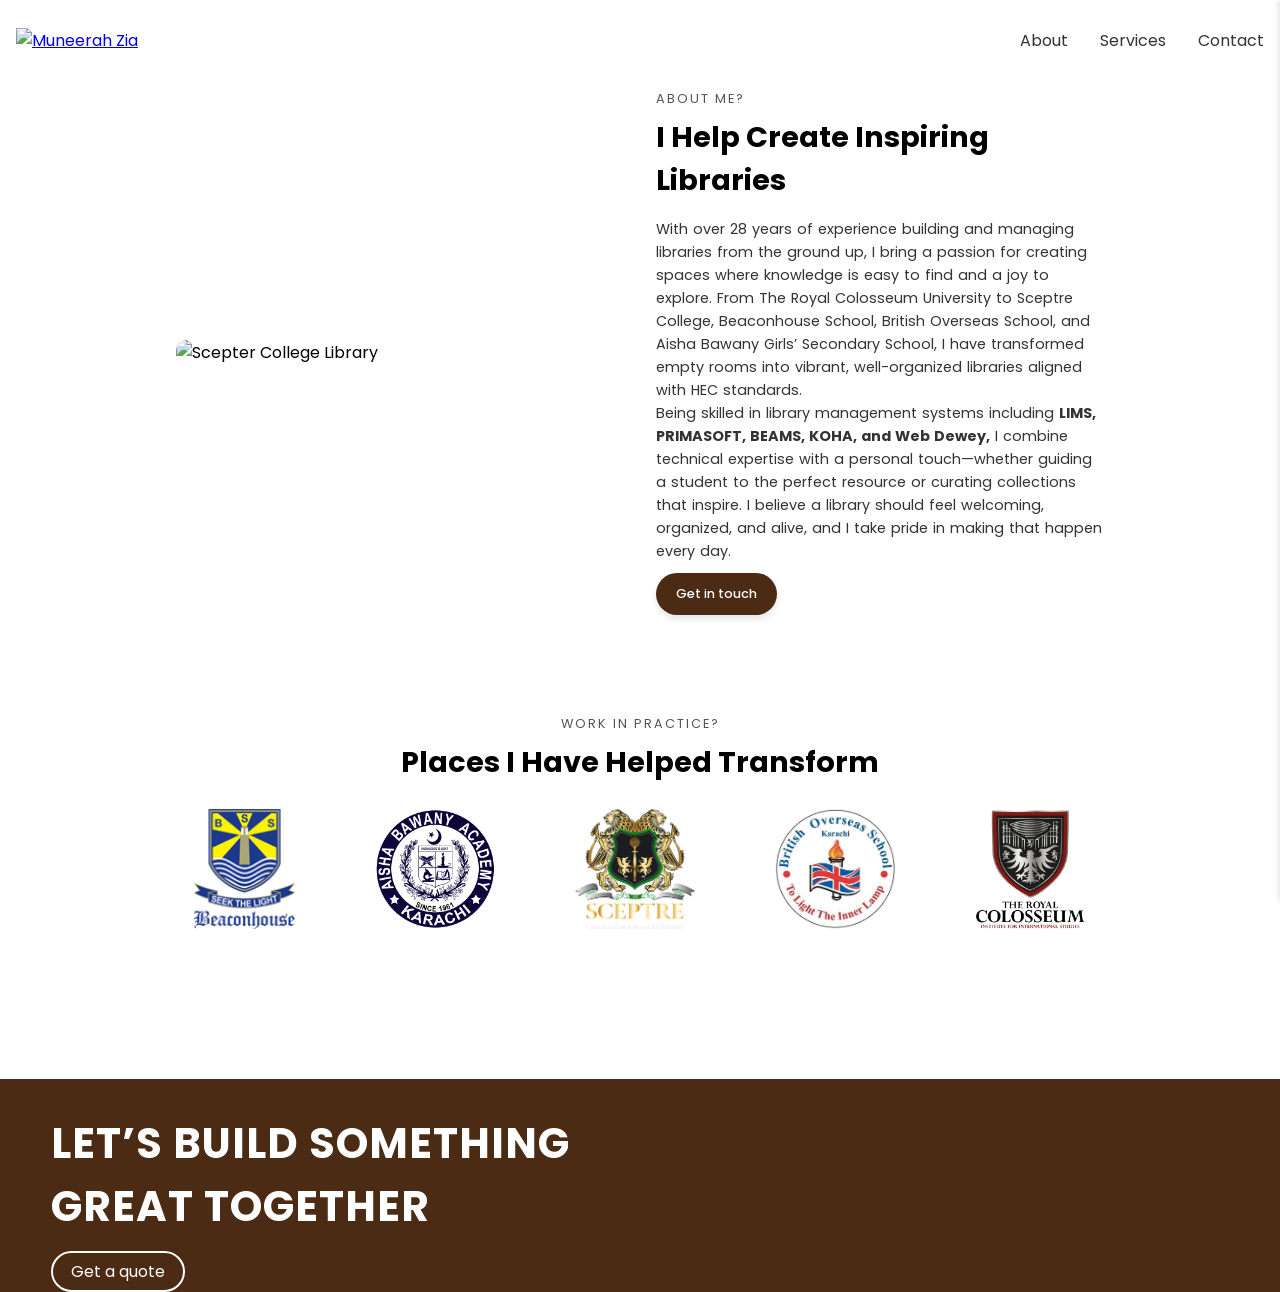
==== about.html @ c7b781c4 "footer image updated" ====
<!DOCTYPE html>
<html lang="en">

<head>
  <meta charset="UTF-8" />
  <meta name="viewport" content="width=device-width, initial-scale=1.0" />
  <link rel="stylesheet" href="./styles.css">
  <link href="https://cdn.jsdelivr.net/npm/remixicon@4.5.0/fonts/remixicon.css" rel="stylesheet" />
  <title>Librarian Muneera Zia</title>
  <link rel="preconnect" href="https://fonts.googleapis.com">
  <link rel="preconnect" href="https://fonts.gstatic.com" crossorigin>
  <link
    href="https://fonts.googleapis.com/css2?family=Poppins:ital,wght@0,100;0,200;0,300;0,400;0,500;0,600;0,700;0,800;0,900;1,100;1,200;1,300;1,400;1,500;1,600;1,700;1,800;1,900&display=swap"
    rel="stylesheet">

  <script src="https://cdn.jsdelivr.net/npm/@emailjs/browser@3/dist/email.min.js">
  </script>
  <script>
    (function() {
      emailjs.init("hsSKGQZmRApLLFpiI");
    })();
  </script>
</head>


<body>

  <nav style="position: fixed;
  top: 0;
  width: 100%;
  z-index: 1000;
  background-color: white;">
    <div class="logo">
      <a href="index.html">
        <img src="images/logo.png" alt="Muneerah Zia">
      </a>
    </div>

    <div class="nav-links">
      <a href="about.html">About</a>
      <a href="index.html#services">Services</a>
      
      <a href="quote.html">Contact</a>
    </div>
    <div class="hamburger" id="hamburger">
      <div></div>
      <div></div>
      <div></div>
    </div>
  </nav>

  <div class="side-menu" id="sideMenu">
    <div class="close-btn" id="closeBtn">&times;</div>
    <a href="index.html"><span>Home</span></a>
    <a href="about.html"><span>About</span></a>
    <a href="index.html#services"><span>Services</span></a>
    <a href="quote.html"><span>Contact</span></a>
  </div>

  

  <!-- SERVICES KA CHAKKAR STARTS HERE -->
<section class="services-section">
  <div class="services-image">
    <img src="images/main_services_page.jpg" alt="Scepter College Library">
  </div>
  <div class="services-content">
    <span class="section-label">About me?</span>
    <h2 class="section-title">I Help Create Inspiring Libraries</h2>
    <p>
      With over 28 years of experience building and managing libraries from the ground up, 
      I bring a passion for creating spaces where knowledge is easy to find and a joy to explore. 
      From The Royal Colosseum University to Sceptre College, Beaconhouse School, British Overseas School, 
      and Aisha Bawany Girls’ Secondary School, I have transformed empty rooms into vibrant, well-organized 
      libraries aligned with HEC standards.
    </p>
    <p>
      Being skilled in library management systems including <b>LIMS, PRIMASOFT, BEAMS, KOHA, and Web Dewey,</b>  
      I combine technical expertise with a personal touch—whether guiding a student to the perfect 
      resource or curating collections that inspire. I believe a library should feel welcoming, 
      organized, and alive, and I take pride in making that happen every day.
    </p>
    <a href="quote.html">
      <button id="contact-button-quote" style="background-color: #4b2b14; font-weight: 500; padding: 12px 20px;"> Get in touch</button>
    </a>
  </div>
</section>
  <!-- SERVICES KA CHAKKAR ENDS HERE -->
   <br><br>
     <section class="customers-section">
      <span class="section-label">WORK IN PRACTICE?</span>
    <h2>Places I Have Helped Transform</h2> 

    <div class="customers-logos">
      <img src="images/Beaconhouse-logo.png" alt="Beaconhouse-ogo 1">
      <img src="images/AyeshaBawani-logo.png" alt="AyeshaBawani-logo">
      <img src="images/SceptreCollege-logo-black.png" alt="SceptreCollege-logo-black">
      <img src="images/BritishOverseasSchool-logo.jpg" alt="BritishOverseasSchool-logo" >
      <img src="images/TRC logo.png" alt="TRC-logo" >

    </div>
  </section>
<br><br><br><br>
<!-- CONTACT PAGE STARTS HERE  -->
<footer class="custom-footer">
  <div class="footer-books">
    <picture>
      <!-- This image will show for screens ≤ 500px -->
      <source srcset="images/experimental-01.png" media="(max-width: 450px)">
      
      <!-- Default image (for larger screens) -->
      <img src="images/footer_v11-01.png" alt="Books illustration">
     </picture>

    <div class="footer-left">
      <h2>LET’S BUILD SOMETHING<br>GREAT TOGETHER</h2>
      <a href="quote.html" class="quote-btn">Get a quote</a>
    </div>
  </div>

  <div class="footer-bottom">
    <a href="https://mail.google.com/mail/?view=cm&fs=1&to=muneerahzia77@gmail.com" 
            target="_blank" 
            class="footer-link">Gmail
          </a>
    <div class="footer-center">
      <a href="index.html">Home</a>
      <a href="index.html#services">Services</a>
      <a href="about.html">About</a>
    </div>
    <a href="https://www.linkedin.com/in/muneerah-zia-15910991/" target="_blank" class="footer-link">LinkedIn</a>
  </div>

  <p class="footer-dev-info">Developed by: <a href="https://www.linkedin.com/in/tehmina-ilyas-khan/">Tehmina Khan</a></p>
</footer>
  <!-- CONTACT PAGE ENDS HERE AT THIS POINT -->


  <script src="https://cdnjs.cloudflare.com/ajax/libs/gsap/3.7.0/gsap.min.js"></script>
  <script>
    document.getElementById('contactForm').addEventListener('submit', function(e) {
      e.preventDefault();

      emailjs.sendForm('service_lem29oi', 'template_laa7oxj', this)
        .then(function() {
          alert('Quote request sent successfully!');
        }, function(error) {
          alert('Failed to send. Error: ' + JSON.stringify(error));
        });
    });
  </script>
  <script src="script.js"></script>
</body>

</html>
---- styles.css ----
* {
      margin: 0;
      padding: 0;
      box-sizing: border-box;
      font-family: 'Poppins', sans-serif;
    }

    html, body {
      overflow: auto;
      scrollbar-width: none;         /* Firefox */
      -ms-overflow-style: none;      /* IE and Edge */
      scroll-behavior: smooth;

    }

    html::-webkit-scrollbar, 
    body::-webkit-scrollbar {
      display: none;                 /* Chrome, Safari, Opera */
    }

    nav {
      position: absolute;
      top: 0;
      left: 0;
      width: 100%;
      height: 80px;
      /* background: linear-gradient(to bottom, #ccc, #eee); */
      display: flex;
      justify-content: space-between;
      align-items: center;
      padding: 1rem 1rem;
      z-index: 1000;
      /* box-shadow: 0 2px 5px rgba(0, 0, 0, 0.1); */
    }

    .logo {
      display: flex;
      align-items: center;
      height: 100%;
      /* Let it match navbar height */
    }

    .logo img {
      height: 50px;
      /* You can adjust this size */
      width: auto;
      object-fit: contain;
    }


    .nav-links {
      display: flex;
      gap: 2rem;
    }

    .nav-links a {
      text-decoration: none;
      color: #333;
      font-size: 1rem;
      transition: color 0.3s;
    }

    .nav-links a:hover {
      color: #555;
    }

    .hamburger {
      display: none;
      flex-direction: column;
      cursor: pointer;
      gap: 4px;
      margin-right: 1rem;
    }

    .hamburger div {
      width: 25px;
      height: 3px;
      background-color: #333;
      border-radius: 2px;
    }

    /* Sidebar Menu */
    .side-menu {
      position: fixed;
      top: 0;
      right: -250px;
      width: 250px;
      height: 100%;
      background-color: #fff1bf;
      box-shadow: -2px 0 5px rgba(0, 0, 0, 0.1);
      padding: 2rem;
      display: flex;
      flex-direction: column;
      gap: 0.8rem;
      transition: right 0.3s ease;

      z-index: 1001;
      /* 👈 Add this line to ensure it appears above the navbar */
    }

    .side-menu a {
      position: relative;
      display: inline-block;
      font-size: 1.2rem;
      text-decoration: none;
      color: #333;
      margin: 0.5rem 0;
      transition: color 0.3s ease;
    }

    .side-menu a::after {
      content: "";
      position: absolute;
      left: 0;
      bottom: 0;
      width: 0;
      height: 2px;
      background-color: #555;
      transition: width 0.3s ease;
    }

    .side-menu a:hover {
      color: #666;
    }

    .side-menu a:hover::after {
      width: 100%;
    }


    .side-menu.active {
      right: 0;
    }

    .close-btn {
      align-self: flex-end;
      font-size: 2rem;
      cursor: pointer;
      color: #333;
      margin-bottom: 1rem;
    }

    /* HERO SECTION */
    .hero {
      margin-top: 0px;
      /* Because nav is fixed */
      height: 100vh;
      display: flex;
      flex-direction: column;
      justify-content: center;
      align-items: center;
      text-align: center;
      color: #4d2b0a;
      
      background-color: #fff1bf; /* fallback color */
      background-image: url('images/LibraryWeb Web Design Final for web without main text.jpg');
      background-size: cover;
      background-position: center;
      background-repeat: no-repeat;
    }
    .Sys{
      max-width: 60%;
      margin: 0 auto;
      padding: 0 20px;
      font-weight: 500;
    }
    

    #contact-button-quote {
      margin-top: 10px;
      background-color: #4b2b14f0; /* Green background */
      color: white; /* Text color */
      padding: 5px 16px; /* Size */
      border: none;
      border-radius: 50px; /* Rounded corners */
      font-size: 0.8rem;
      font-weight: 400;
      cursor: pointer;
      box-shadow: 0 4px 6px rgba(0, 0, 0, 0.1);
    }

    #contact-button-quote:hover {
      background-color: #3b2107; 
      box-shadow: 0 6px 10px rgba(0, 0, 0, 0.15);
    }
    /* HERO SECTION CSS ENDS HERE */


 /* COLUMN LAYOUT STARTS HERE */
    .about-container {
      display: flex;
      flex-direction: column;
      /* height: 100vh;  This sets height 100vH means full screen size height*/
    }

    /* Each section takes 50% */
    .box {
      flex: 1;
      padding: 20px;
      box-sizing: border-box;
    }

    .left {
      /* background-color: #f4a261; */
      width: 50%;
      
      word-wrap: break-word;
    }

    .right {
      /* background-color: #2a9d8f;
      color: white; */
      width: 50%;
      
    }
/* COLUMN LAYOUT ENDS HERE */


/* About me section's CSS starts here */
.about-me-h2{
  margin-top: 8%;
  margin-right: 8vw;
  margin-left: 8vw;
  margin-bottom: 3%;
  font-size: clamp(2rem, 10vw, 3rem);
  line-height: 1;
  font-weight: 700;
  letter-spacing: 1px;
}
.about-me-p{
  padding-left: 55%
}
.My-Work{
  margin-top: 2%;
  margin-right: 8vw;
  margin-left: 8vw;
  font-size: clamp(2rem, 10vw, 3rem);
  line-height: 1;
  font-weight: 700;
  letter-spacing: 1px;
  text-align: left;
}
.ri-bard-line{
  font-size: 60%;
}
/* About me section's CSS ends here */

/* Octagonal Button starts Here */
 /* Centering everything */
/* Centering container */
.oc {
  display: flex;
  justify-content: flex-end; /* Push to the right */
  align-items: center;
  padding: 2rem;
  margin-right: 1vw;
}
.oc{
  padding: 12px 24px;
  font-size: 1rem;
  color: white;
  border: none;
  cursor: pointer;
  animation: bounce 3s infinite;
  transition: transform 0.1s;
}

@keyframes bounce {
  0%, 100% {
    transform: translateY(0);
  }
  50% {
    transform: translateY(-8px);
  }
}

/* Octagon wrapper */
.octagon-wrapper {
  position: relative;
  width: clamp(125px, 15vw, 150px);
  height: clamp(125px, 15vw, 150px);
  background-color: transparent;
}

/* Rotating octagon shape */
.octagon {
  position: absolute;
  width: 100%;
  height: 100%;
  background-color: #fff1be;
  clip-path: polygon(
    30% 0%, 70% 0%, 100% 30%, 100% 70%,
    70% 100%, 30% 100%, 0% 70%, 0% 30%
  );
  animation: rotateOctagon 18s linear infinite;
}
/* Make the entire octagon clickable */
.octagon-link {
  position: absolute;
  display: flex;
  justify-content: center;
  align-items: center;
  width: 100%;
  height: 100%;
  text-decoration: none;
}
/* Centered text */
.octagon-text {
  position: absolute;
  top: 50%;
  left: 50%;
  transform: translate(-50%, -50%);
  font-size: clamp(12px, 2vw, 16px);
  font-weight: 600;
  color: #000;
  white-space: nowrap;
  text-align: center;
  z-index: 1;
  pointer-events: none;
}

/* Rotation animation */
@keyframes rotateOctagon {
  0% { transform: rotate(0deg); }
  100% { transform: rotate(360deg); }
}

/* Octagonal button ends here */

/* CONTACT SECTION CSS STARTS HERE  */
.contact-container-bg{
  background-color: #4d2b0a;
  padding-top: 4%;
  padding-bottom: 1%;
}
.contact-container{
  margin: 4%;
}
.contact-h2{
  margin-top: 6%;
  font-size: clamp(2rem, 10vw, 3rem);
  line-height: 1;
  letter-spacing: 1px;
  color: white;
}
.ri-book-shelf-line{
  font-weight: 100;
}
/* .contact-button{
  background-color: transparent;
  border-style: double;
  border-radius: 50px;

} */

/* Font + Icons */
@import url('https://cdn.jsdelivr.net/npm/remixicon@3.5.0/fonts/remixicon.css');
@import url('https://fonts.googleapis.com/css2?family=Poppins:wght@400;600&display=swap');
.contact-buttons {
  display: flex;
  flex-wrap: wrap;
  gap: 20px;
  justify-content: left;
  margin-top: 3vw;
}

.btn {
  font-family: 'Poppins', sans-serif;
  text-decoration: none;
  padding: 14px 26px;
  font-size: 1rem;
  font-weight: 200;
  border-radius: 50px;
  display: inline-flex;
  align-items: center;
  gap: 10px;
  transition: all 0.3s ease-in-out;
  color: white;
  border: 2px solid transparent;
}

.whatsapp-btn {
  background-color: transparent;
  border-color: #402408;
}

.gmail-btn {
  background-color:transparent;
  border-color: #402408;
}
.contact-hr {
  width: 80%;               /* Set the length */
  height: 2px;              /* Set the thickness */
  background-color: #381f06; /* Your desired color */
  border: none;             /* Remove default border */
  margin: 2px auto;        /* Center it and add spacing */
}

.contact-container-p {
  padding-top: 1vw;
  text-align: center;
  color: white; /* Optional: set a visible text color */
  font-size: clamp(0.6rem, 3vw, 0.8rem);
}
.contact-container-p2 {
  text-align: center;
  color: white; /* Optional: set a visible text color */
  font-size: clamp(0.5rem, 2.5vw, 0.7rem);
}

.quote-button-wrapper {
  display: flex;
  justify-content: flex-end; /* Pushes button to the right */
  margin-top: 20px; /* optional spacing */
}

#contact-button-quote-footer {
  margin: 2vw;
  background-color: transparent;
  color: white;
  padding: 12px 38px;
  border: 2px solid white;
  border-radius: 50px;
  font-size: 1rem;
  font-weight: 400;
  cursor: pointer;
  box-shadow: 0 4px 6px rgba(0, 0, 0, 0.1);
}


/* Responsive tweaks */
@media (max-width: 500px) {
  .btn {
    width: 100%;
    margin: 0 auto;
  }
  
}

/* CONTACT SECTION CSS ENDS HERE  */


    @media (max-width: 900px) {
      .nav-links {
        display: none;
      }

      .hamburger {
        display: flex;
      }

      /* Responsive: Stack on small screens */
      .about-container {
        flex-direction: column;
      }

      .container {
        flex-direction: column;
      }

      .box {
        width: 100%;
        height: auto;
      } 

    } 

/* SERVICES SECTION STARTS HERE */
.services{
  background-color: #fff5d3;
  padding: 5vw;
  
  
}
.services h1 {
  font-size: 2.5rem;
  font-weight: 600;
  margin-bottom: 2rem;
  
}

.service-cards {
  display: flex;
  gap: 4rem;
  justify-content: space-between;
  flex-wrap: wrap;
}

.card { /*The line in the card and inside*/
  flex: 1 1 300px;
  padding: 1.5rem 0rem;
  border-top: 1px solid #f7d370;
}

.number {
  font-size: 0.9rem;
  color: #888;
  margin-bottom: 1rem;
}

.card h2 {
  font-size: 1.4rem;
  margin-bottom: 1rem;
  font-weight: 500;
  display: flex;
  align-items: center;
  gap: 0.5rem;
}

.star {
  font-size: 1.2rem;
}

.card p {
  font-size: 0.9rem;
  line-height: 1.6;
  color: #333;
  word-spacing: 1px;
}


/* SERVICES SECTION ENDS HERE */

/* IMAGE SLIDER CSS STARTS HERE */
    @media (max-width: 500px) {
      .logo img {
        height: 40px;
        /* You can adjust this size */
      }

      .hero {
        background-image: url('images/Web_Background_upto_500px.png');
      }

    }


    @media (min-width: 501px) {
      .about-container{
        width: 80%;
        margin: 0 auto; /* ✅ This centers the container horizontally */
        
      }
      .octagon-wrapper{
        margin-right: 4vw;
      }
      .about-me-h2{
        width: 50%;
      }
      .about-me-p{
        padding-left: 35%;
      }

      .contact-container{
        width: 80%;
        margin: 0 auto; /* ✅ This centers the container horizontally */
        
      }
      .octagon-wrapper{
        margin-right: 4vw;
      }
      .contact-h2{
        width: 50%;
      }
      
    }



/* ========== 3D Rotating Image Slider ========== */

#slider-h1{
  font-size: 2.5rem;
  font-weight: 600;
  margin: 5vw;
  margin-bottom: 0vw;
  /* border-bottom: 2px solid #000; */
  display: inline-block;          /* Makes the border only as wide as the text */
}
.rotating-slider-stage {
  width: 100%;
  height: 500px;
  display: flex;
  justify-content: center;
  align-items: center;
 /* background: rgba(0, 0, 0, 0.1);  optional: you can change or remove */
  overflow: hidden;
}

.rotating-slider-container {
  perspective: 2000px;
  width: 300px;
  height: 400px;
  position: relative;
}

.rotating-slider-ring {
  width: 100%;
  height: 100%;
  position: absolute;
  transform-style: preserve-3d;
}

.rotating-slider-img {
  width: 300px;
  height: 400px;
  background-size: cover;
  background-position: center;
  position: absolute;
  transform-style: preserve-3d;
  backface-visibility: hidden;
}

/* Responsive tweaks */
@media (max-width: 500px) {
  .rotating-slider-container {
    width: 250px;
    height: 330px;
  }

  .rotating-slider-img {
    width: 250px;
    height: 330px;
  }
  .hero {
        background-image: url('images/Web_Background_upto_500px.png');
      }
  .Sys{
    max-width: 90%;
  }
}

/* Zoom preview overlay */
.zoom-preview-overlay {
  display: none;
  position: fixed;
  top: 0;
  left: 0;
  width: 100%;
  height: 100%;
  background-color: rgba(0, 0, 0, 0.7);
  justify-content: center;
  align-items: center;
  z-index: 9999;
}

.zoom-preview-image {
  width: 90%;
  height: 90%;
  background-size: contain;
  background-repeat: no-repeat;
  background-position: center;
  border-radius: 20px;
  /* box-shadow: 0 0 40px rgba(255,255,255,0.3); */
}

.close-zoom-btn {
  position: absolute;
  top: 20px;
  right: 40px;
  font-size: 3rem;
  color: white;
  background: transparent;
  border: none;
  cursor: pointer;
  z-index: 10000;
}
.prev-zoom-btn,
.next-zoom-btn {
  position: absolute;
  top: 50%;
  transform: translateY(-50%);
  font-size: clamp(1.5rem, 3vw, 2rem);;
  color: white;
  background: rgba(0,0,0,0.1);
  border: none;
  cursor: pointer;
  padding: 10px 20px;
  border-radius: 50%;
  z-index: 10000;
}

.prev-zoom-btn { left: 40px; }
.next-zoom-btn { right: 40px; }

.prev-zoom-btn:hover,
.next-zoom-btn:hover {
  background: rgba(255,255,255,0.2);
}


/* EMAIL KA CHAKKAR STARTS HERE */
/* Contact Form Styles */

.quote-top-down{
  margin-top: 80px;
}

.contact-form-wrapper {
  max-width: 550px;
  margin: 40px auto;
  padding: 10vw;
  border-radius: 20px;
  box-shadow: 0 10px 40px rgba(0, 0, 0, 0.1);
}

.quote-heading {
  font-size: clamp(1.5rem, 4vw, 3rem);
  font-family: 'Poppins', sans-serif;
  font-weight: 300;
  text-align: center;
  color: #2e2e2e;
  padding: 1.5rem 1rem;
  /* border-bottom: 2px solid #656565;  */
  width: fit-content;
  letter-spacing: 1px;
  line-height: 1.2;
}

.quote-hr{
  width: 75%;               /* Set the length */
  height: 2px;              /* Set the thickness */
  background-color: #2e2e2e; /* Your desired color */
  border: none;             /* Remove default border */
  margin: 2px auto;        /* Center it and add spacing */
  margin-bottom: 7%;
}


#contactForm input,
#contactForm textarea {
  width: 100%;
  padding: 14px;
  margin-bottom: 15px;
  border: 1px solid #ccc;
  border-radius: 10px;
  outline: none;
  font-size: 14px;
  transition: border-color 0.3s ease;
}

#contactForm input:focus,
#contactForm textarea:focus {
  border-color: #0077ff;
}

/* Wavy Button */
.wavy-button {
  position: relative;
  overflow: hidden;
  border: none;
  background-color: #4d2b0a;
  color: white;
  padding: 10px 22px;
  border-radius: 50px;
  font-size: clamp(0.8rem, 1vw, 1.5rem);;
  font-weight: 500;
}

.wavy-button span {
  position: relative;
  z-index: 2;
}

/* Modal Popup Styles */
.popup-overlay {
  display: none;
  position: fixed;
  z-index: 999;
  top: 0; left: 0;
  width: 100%;
  height: 100%;
  background-color: rgba(0,0,0,0.5);
}

.popup-content {
  background: white;
  padding: 20px 30px;
  border-radius: 15px;
  width: 90%;
  max-width: 400px;
  margin: 150px auto;
  text-align: center;
  box-shadow: 0 8px 30px rgba(0, 0, 0, 0.2);
}

.popup-content p {
  margin-bottom: 20px;
  font-size: 16px;
}

.popup-content button {
  background-color: #0077ff;
  color: white;
  padding: 10px 20px;
  border: none;
  border-radius: 8px;
  cursor: pointer;
}

.book-type-section {
  margin-bottom: 20px;
  display: flex;
  gap: 8px;
}

.book-type-section label {
  font-size: 14px;
  font-weight: 500;
  display: flex;
  align-items: center;
  gap: 8px;
}

.book-count {
  padding: 10px;
  border: 1px solid #ccc;
  border-radius: 8px;
  font-size: 14px;
  margin-bottom: 10px;
  width: 100%;
}

@media (min-width: 900px) {
  .contact-form-wrapper {
  padding: 1vw 4vw 4vw 4vw;
  
}
.quote-heading {
  font-size: clamp(1.5rem, 3vw, 3rem);
  line-height: 1.1;
}
}

/* Footer starts here  */
.custom-footer {
  background-color: #4b2b14; /* Brown background */
  color: white;
  padding-top: 1vw;
  text-align: left;
  position: relative;
}

.footer-left {
  position: absolute; /* now sits on top of the image */
  top: 0px; /* adjust for vertical placement */
  left: 4vw; /* matches your original left margin */
  z-index: 2;
}

.footer-left h2 {
  font-size: clamp(1.1rem, 5vw, 2.6rem);
  font-weight: 700;
  letter-spacing: 1px;
}

.quote-btn {
  margin-top: 1vw;
  display: inline-block;
  padding: 6px 18px;
  border: 2px solid white;
  border-radius: 50px;
  color: white;
  text-decoration: none;
  font-size: clamp(.7rem, 2vw, 1rem);
}

.quote-btn:hover {
  background: white;
  color: #4b2b14;
}

.footer-books {
  margin-top: 20px;
  position: relative; /* ensures absolute elements are positioned relative to this */
}

.footer-books img {
  display: block;
  max-width: 100%;   /* Normal size on big screens */
  width: 100%;        /* Shrinks proportionally */
  height: auto;       /* Keep aspect ratio */
  object-fit: contain;
}

.footer-bottom {
  display: flex;
  justify-content: space-between;
  align-items: center;
  padding: 4px 0px;
  font-size: clamp(0.7rem, 2vw, 1rem);
  flex-wrap: wrap;
  padding-top: 1vw;
}

.footer-bottom a {
  color: white;
  text-decoration: none;
  margin: 0 4vw;
}

.footer-bottom a:hover {
  text-decoration: underline;
}

.footer-center {
  text-align: center;
}

.footer-center a {
  margin: 0 15px;
  
}

/* .footer-center p {
  margin-top: 5px;
  font-size: 0.85rem;
  
} */

.footer-dev-info {
  color: white;
  text-align: center;
  font-size: clamp(8px, 1vw, 16px);
  padding-bottom: 0.3vw;
  
}

.footer-dev-info a {
  color: white;
  text-decoration: none;
}

.footer-dev-info a:hover {
  text-decoration: underline;
}


/* Medium screens (tablets, < 900px) */
@media (max-width: 900px) {
  .footer-books img  {
    max-width: 900px;  /* shrink */
  }
  .footer-left h2 {
  font-size: clamp(0.8rem, 5vw, 2.6rem);
  line-height: 1.2; /* tighter, you can adjust to 1.1 or 1.3 as needed */
  }
}

/* Small screens (mobiles, < 500px) */
@media (max-width: 500px) {
  .footer-center a[href="index.html#services"],
  .footer-center a[href="about.html"] {
    display: none;
  }
  .footer-bottom {
  padding: 0px 0px;
  }
  .footer-left h2 {
  font-size: clamp(1.1rem, 5vw, 2.6rem);
  font-weight: 600;
  letter-spacing: 0px;
  line-height: 1.4; /* tighter, you can adjust to 1.1 or 1.3 as needed */
  }
  .quote-btn {
  padding: 0.2vw 3vw;
  }
  










}
/* Footer Ends Here */

/* SERVICES PAGE CSS STARTS HERE */
.services-section {
  display: flex;
  align-items: center;
  justify-content: center;
  gap: 2rem;
  padding: 7% 15% 0% 15%;
  flex-wrap: nowrap; /* ✅ stops early wrapping */
}

.services-image {
  flex: 0 0 50%; /* ✅ fixed 50% width */
}

.services-image img {
  width: 100%;
  height: 100%;
  border-radius: 10px;
  object-fit: cover;
  display: block;
}

.services-content {
  flex: 0 0 50%; /* ✅ fixed 50% width */
  max-width: 600px;
}

.section-label {
  display: block;
  font-size: 0.8rem;
  letter-spacing: 2px;
  text-transform: uppercase;
  margin-bottom: 0.5rem;
  color: #555;
}

.section-title {
  font-size: 1.8rem;
  margin-bottom: 1rem;
}

.services-content p {
  font-size: 0.9rem;
  line-height: 1.6;
  color: #333;
  word-spacing: 1px;
}

@media (max-width: 700px) {
  .services-section {
    flex-direction: column;
    flex-wrap: wrap;
    text-align: center;
  }
  .services-image, .services-content {
    flex: 0 0 100%;
    max-width: 100%;
  }
  .services-section {
  
  padding: 85px 10% 0% 10%;
  }
  .section-title {
    font-size: 1.5rem;
    margin-bottom: 1rem;
  }
}

.customers-section {
      text-align: center;
      padding: 50px 20px;
    }

    .customers-section h2 {
      font-size: 1.8rem;
      margin-bottom: 10px;
    }

    .customers-section p {
      font-size: 1rem;
      color: #555;
      margin-bottom: 40px;
    }

    .customers-logos {
      margin-top: 2%;
      display: flex;
      flex-wrap: wrap;
      justify-content: center;
      gap: 80px;
      
    }

     .customers-logos img {
      height: 120px;          /* Fixed height */
      width: auto;           /* Keep aspect ratio */
      object-fit: contain;   /* Prevent distortion */
      transition: transform 0.3s ease;
    }
@media (max-width: 700px){
  .customers-section h2 {
      font-size: 1.5rem;
      margin-bottom: 10px;
    }
}
@media (max-width: 485px) {
  .customers-logos {
    margin-top: 6%;
    flex-direction: column;   /* Stack logos vertically */
    align-items: center;      /* Center them */
    gap: 30px;                /* Reduce space between */
  }  
}
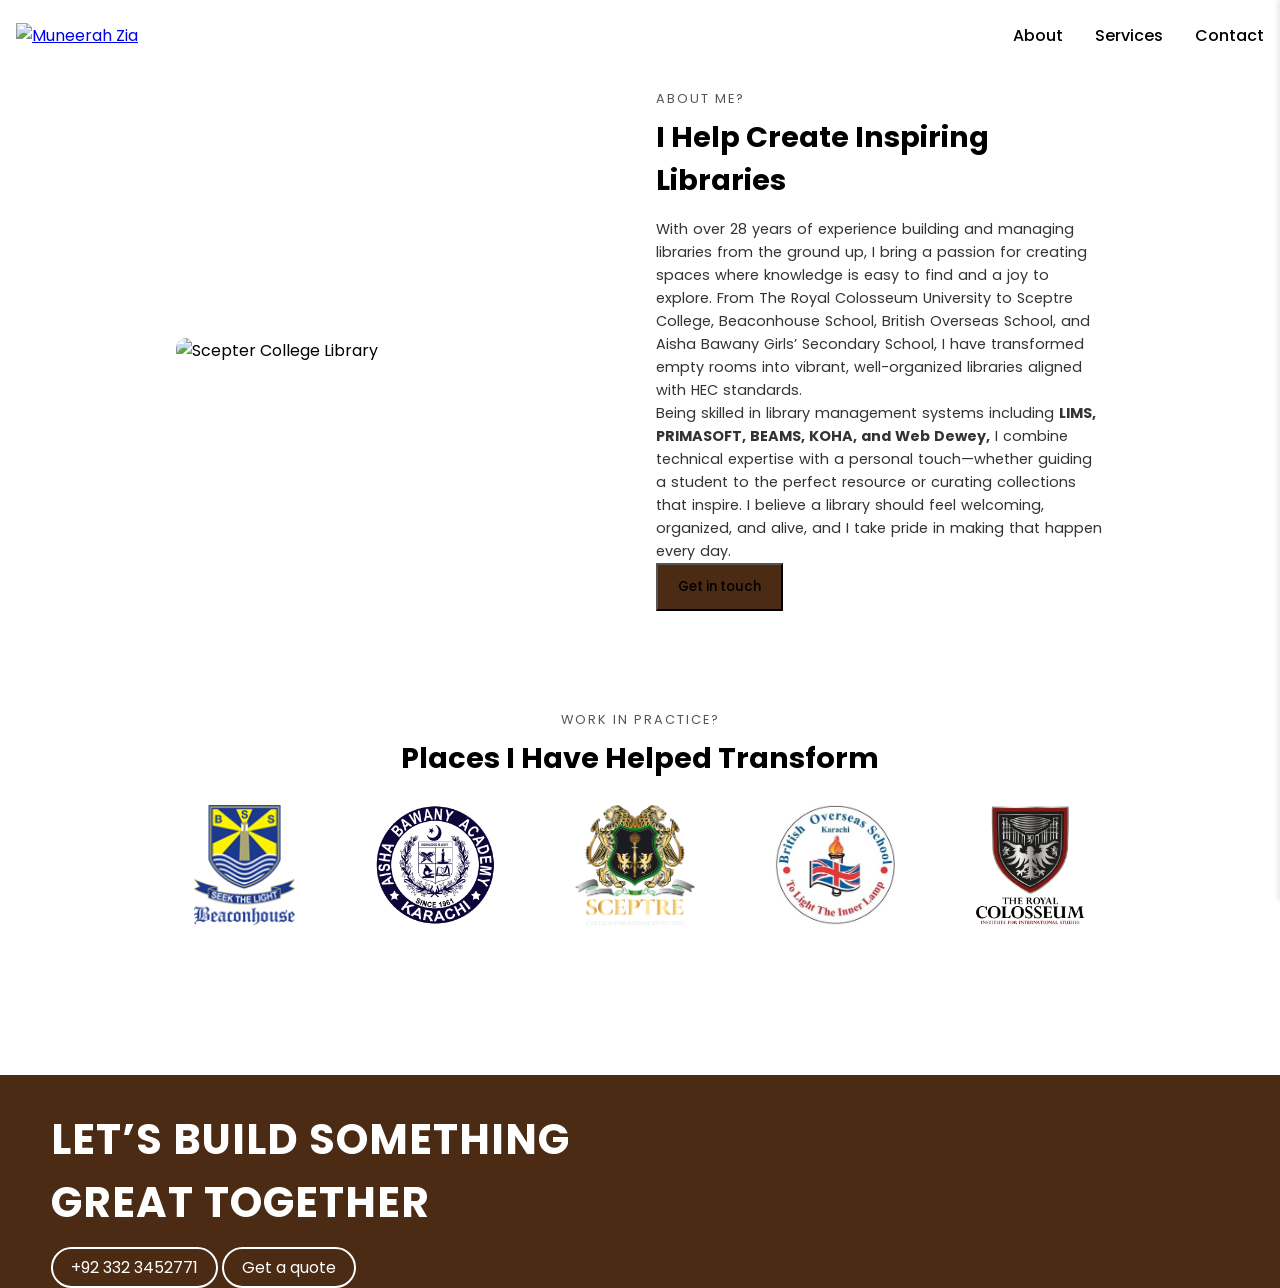
==== commit 995c45e0: "Number added" ====
--- a/about.html
+++ b/about.html
@@ -40,7 +40,7 @@
       <a href="about.html">About</a>
       <a href="index.html#services">Services</a>
       
-      <a href="quote.html">Contact</a>
+      <a href="contact.html">Contact</a>
     </div>
     <div class="hamburger" id="hamburger">
       <div></div>
@@ -54,7 +54,7 @@
     <a href="index.html"><span>Home</span></a>
     <a href="about.html"><span>About</span></a>
     <a href="index.html#services"><span>Services</span></a>
-    <a href="quote.html"><span>Contact</span></a>
+    <a href="contact.html"><span>Contact</span></a>
   </div>
 
   
@@ -80,7 +80,7 @@
       resource or curating collections that inspire. I believe a library should feel welcoming, 
       organized, and alive, and I take pride in making that happen every day.
     </p>
-    <a href="quote.html">
+    <a href="contact.html">
       <button id="contact-button-quote" style="background-color: #4b2b14; font-weight: 500; padding: 12px 20px;"> Get in touch</button>
     </a>
   </div>
@@ -114,7 +114,8 @@
 
     <div class="footer-left">
       <h2>LET’S BUILD SOMETHING<br>GREAT TOGETHER</h2>
-      <a href="quote.html" class="quote-btn">Get a quote</a>
+      <a href="tel:+923323452771" class="quote-btn">+92 332 3452771</a>
+      <a href="contact.html" class="quote-btn">Get a quote</a>
     </div>
   </div>
 
--- a/styles.css
+++ b/styles.css
@@ -19,18 +19,20 @@
     }
 
     nav {
-      position: absolute;
-      top: 0;
-      left: 0;
-      width: 100%;
-      height: 80px;
-      /* background: linear-gradient(to bottom, #ccc, #eee); */
-      display: flex;
-      justify-content: space-between;
-      align-items: center;
-      padding: 1rem 1rem;
-      z-index: 1000;
-      /* box-shadow: 0 2px 5px rgba(0, 0, 0, 0.1); */
+        position: absolute;
+        top: 0;
+        left: 0;
+        width: 100%;
+        height: 70px;
+        background: rgba(255, 255, 255, 0.388); /* transparent white */
+        backdrop-filter: blur(8px); /* glass blur effect */
+        -webkit-backdrop-filter: blur(20px); /* Safari support */
+        display: flex;
+        justify-content: space-between;
+        align-items: center;
+        padding: 1rem 1rem;
+        z-index: 1000;
+        color: rgb(0, 0, 0);
     }
 
     .logo {
@@ -55,9 +57,11 @@
 
     .nav-links a {
       text-decoration: none;
-      color: #333;
+      color: #000000;
       font-size: 1rem;
       transition: color 0.3s;
+      text-shadow: 0 0 10px rgb(255, 255, 255); /*glow effect to text */
+      font-weight: 500;
     }
 
     .nav-links a:hover {
@@ -86,7 +90,8 @@
       right: -250px;
       width: 250px;
       height: 100%;
-      background-color: #fff1bf;
+      background-color: white;
+      /* background-color: #fff1bf; */
       box-shadow: -2px 0 5px rgba(0, 0, 0, 0.1);
       padding: 2rem;
       display: flex;
@@ -150,39 +155,41 @@
       justify-content: center;
       align-items: center;
       text-align: center;
-      color: #4d2b0a;
+      color: #ffffff;
       
-      background-color: #fff1bf; /* fallback color */
-      background-image: url('images/LibraryWeb Web Design Final for web without main text.jpg');
+      background-color: #ffffff; /* fallback color */
+      background-image: url('images/WebNewBackgroundForLargeScreens.jpg');
+      /* background-image: url('images/LibraryWeb Web Design Final for web without main text.jpg'); */
       background-size: cover;
       background-position: center;
       background-repeat: no-repeat;
-    }
+      text-shadow: 0 0 2px rgb(0, 0, 0); /*glow effect to text */
+      text-shadow: 0 0 3px rgb(0, 0, 0); /*glow effect to text */
+      text-shadow: 0 0 10px rgb(0, 0, 0); /*glow effect to text */
+      
+    } 
     .Sys{
       max-width: 60%;
       margin: 0 auto;
       padding: 0 20px;
-      font-weight: 500;
+      font-size: larger;
+      font-weight: 600;
+
+      
     }
     
-
-    #contact-button-quote {
-      margin-top: 10px;
-      background-color: #4b2b14f0; /* Green background */
-      color: white; /* Text color */
-      padding: 5px 16px; /* Size */
-      border: none;
-      border-radius: 50px; /* Rounded corners */
-      font-size: 0.8rem;
-      font-weight: 400;
-      cursor: pointer;
-      box-shadow: 0 4px 6px rgba(0, 0, 0, 0.1);
-    }
-
-    #contact-button-quote:hover {
-      background-color: #3b2107; 
-      box-shadow: 0 6px 10px rgba(0, 0, 0, 0.15);
-    }
+.hero-quote-btn {
+  margin-top: 1vw;
+  display: inline-block;
+  padding: 4px 12px;
+  border: 2px solid white;
+  border-radius: 50px;
+  color: white;
+  text-decoration: none;
+  background-color: #402408;
+  font-size: clamp(.6rem, 2vw, 0.9rem);
+}
+
     /* HERO SECTION CSS ENDS HERE */
 
 
@@ -528,9 +535,7 @@
         /* You can adjust this size */
       }
 
-      .hero {
-        background-image: url('images/Web_Background_upto_500px.png');
-      }
+      
 
     }
 
@@ -622,9 +627,6 @@
     width: 250px;
     height: 330px;
   }
-  .hero {
-        background-image: url('images/Web_Background_upto_500px.png');
-      }
   .Sys{
     max-width: 90%;
   }
@@ -965,6 +967,8 @@
   .quote-btn {
   padding: 0.2vw 3vw;
   }
+
+  
   
 
 
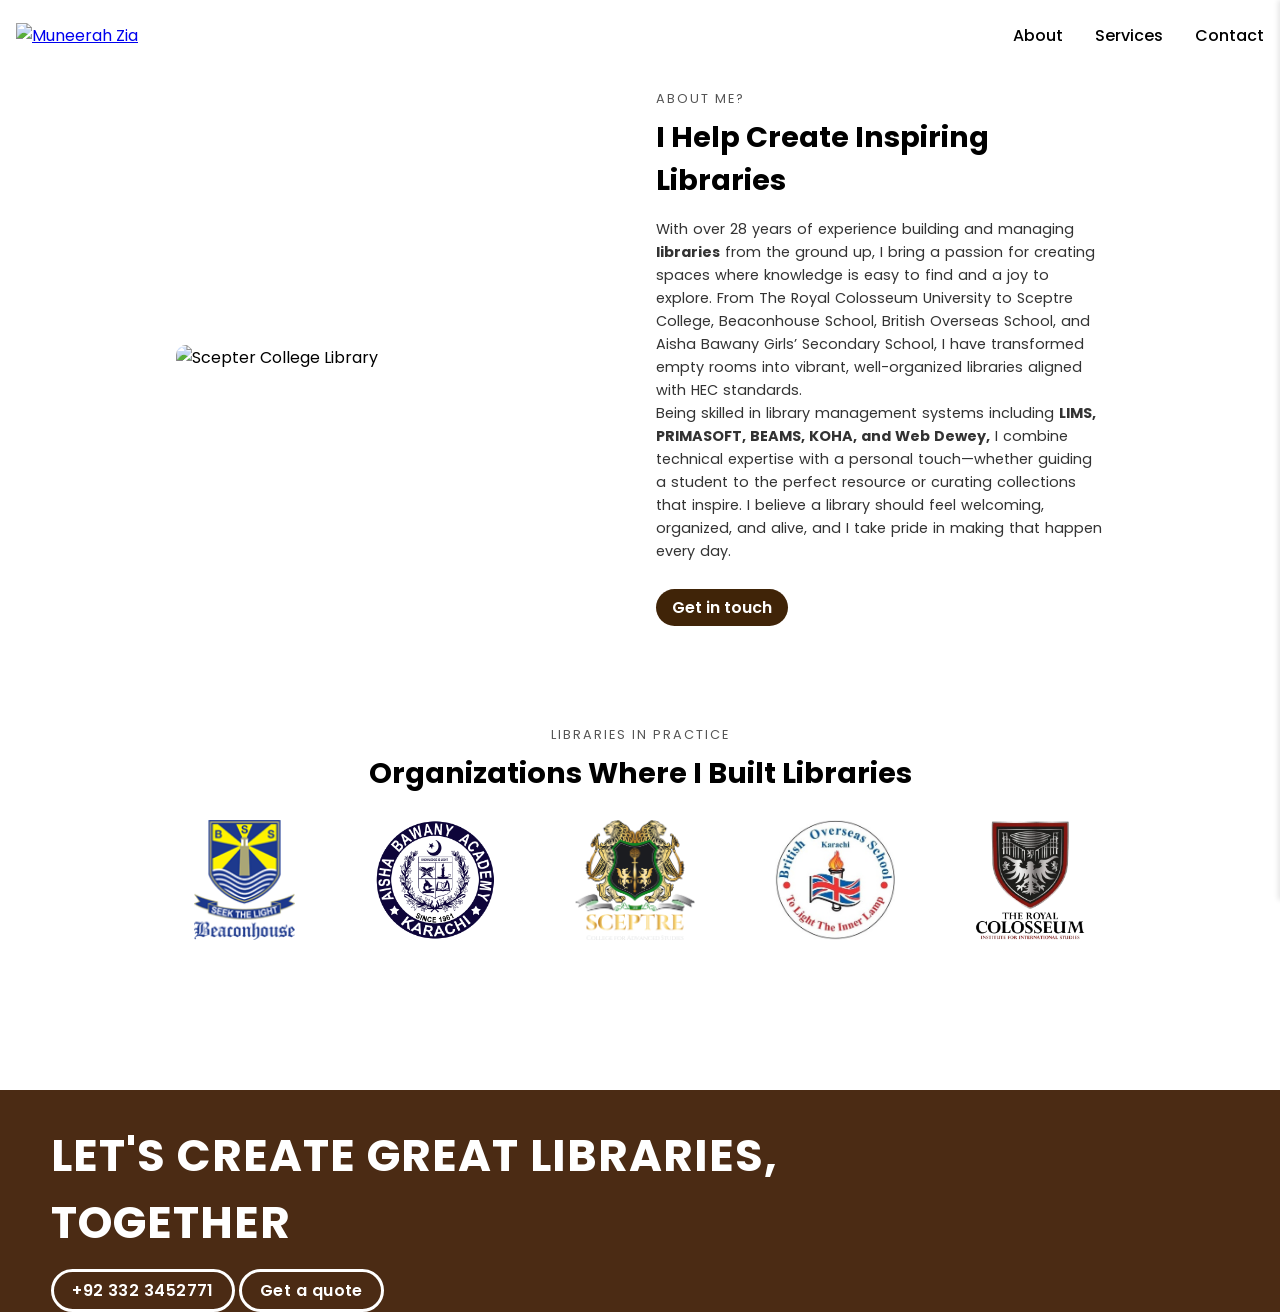
==== commit 2c1f6089: "Footer and text changes" ====
--- a/about.html
+++ b/about.html
@@ -68,7 +68,7 @@
     <span class="section-label">About me?</span>
     <h2 class="section-title">I Help Create Inspiring Libraries</h2>
     <p>
-      With over 28 years of experience building and managing libraries from the ground up, 
+      With over 28 years of experience building and managing <b>libraries</b> from the ground up, 
       I bring a passion for creating spaces where knowledge is easy to find and a joy to explore. 
       From The Royal Colosseum University to Sceptre College, Beaconhouse School, British Overseas School, 
       and Aisha Bawany Girls’ Secondary School, I have transformed empty rooms into vibrant, well-organized 
@@ -81,15 +81,15 @@
       organized, and alive, and I take pride in making that happen every day.
     </p>
     <a href="contact.html">
-      <button id="contact-button-quote" style="background-color: #4b2b14; font-weight: 500; padding: 12px 20px;"> Get in touch</button>
+      <button class="about-get-in-touch-button">Get in touch</button>
     </a>
   </div>
 </section>
   <!-- SERVICES KA CHAKKAR ENDS HERE -->
    <br><br>
      <section class="customers-section">
-      <span class="section-label">WORK IN PRACTICE?</span>
-    <h2>Places I Have Helped Transform</h2> 
+      <span class="section-label">LIBRARIES IN PRACTICE</span>
+    <h2>Organizations Where I Built Libraries</h2> 
 
     <div class="customers-logos">
       <img src="images/Beaconhouse-logo.png" alt="Beaconhouse-ogo 1">
@@ -113,7 +113,7 @@
      </picture>
 
     <div class="footer-left">
-      <h2>LET’S BUILD SOMETHING<br>GREAT TOGETHER</h2>
+      <h2>LET'S CREATE GREAT LIBRARIES, <br>TOGETHER</h2>
       <a href="tel:+923323452771" class="quote-btn">+92 332 3452771</a>
       <a href="contact.html" class="quote-btn">Get a quote</a>
     </div>
--- a/styles.css
+++ b/styles.css
@@ -174,20 +174,19 @@
       padding: 0 20px;
       font-size: larger;
       font-weight: 600;
-
-      
     }
     
 .hero-quote-btn {
   margin-top: 1vw;
   display: inline-block;
-  padding: 4px 12px;
-  border: 2px solid white;
+  padding: 6px 16px;
+  border: 0px solid white;
   border-radius: 50px;
   color: white;
   text-decoration: none;
   background-color: #402408;
-  font-size: clamp(.6rem, 2vw, 0.9rem);
+  font-size: clamp(1rem, 2vw, 1rem);
+  font-weight: 600;
 }
 
     /* HERO SECTION CSS ENDS HERE */
@@ -429,7 +428,7 @@
   border: 2px solid white;
   border-radius: 50px;
   font-size: 1rem;
-  font-weight: 400;
+  font-weight: 500;
   cursor: pointer;
   box-shadow: 0 4px 6px rgba(0, 0, 0, 0.1);
 }
@@ -579,7 +578,6 @@
   font-weight: 600;
   margin: 5vw;
   margin-bottom: 0vw;
-  /* border-bottom: 2px solid #000; */
   display: inline-block;          /* Makes the border only as wide as the text */
 }
 .rotating-slider-stage {
@@ -851,7 +849,7 @@
 }
 
 .footer-left h2 {
-  font-size: clamp(1.1rem, 5vw, 2.6rem);
+  font-size: clamp(1.1rem, 5vw, 2.8rem);
   font-weight: 700;
   letter-spacing: 1px;
 }
@@ -860,11 +858,13 @@
   margin-top: 1vw;
   display: inline-block;
   padding: 6px 18px;
-  border: 2px solid white;
   border-radius: 50px;
   color: white;
   text-decoration: none;
+  border: 3px solid white;
   font-size: clamp(.7rem, 2vw, 1rem);
+  font-weight: 600;
+  letter-spacing: 0.04cap;
 }
 
 .quote-btn:hover {
@@ -959,13 +959,21 @@
   padding: 0px 0px;
   }
   .footer-left h2 {
-  font-size: clamp(1.1rem, 5vw, 2.6rem);
-  font-weight: 600;
-  letter-spacing: 0px;
+  font-size: clamp(1.2rem, 5vw, 2.6rem);
+  font-weight: 700;
+  letter-spacing: 0.04cap;
   line-height: 1.4; /* tighter, you can adjust to 1.1 or 1.3 as needed */
   }
   .quote-btn {
-  padding: 0.2vw 3vw;
+
+  padding: 0.6vw 3vw;
+  border: 2px solid white;
+  }
+  .hero-quote-btn {
+    display: block;
+    width: 100%;          /* makes buttons stretch nicely */
+    margin: 10px 0;       /* adds spacing between buttons */
+    text-decoration: none;
   }
 
   
@@ -1031,6 +1039,20 @@
   word-spacing: 1px;
 }
 
+.about-get-in-touch-button{
+  margin-top: 2vw;
+  display: inline-block;
+  padding: 6px 16px;
+  border: 0px solid white;
+  border-radius: 50px;
+  color: white;
+  text-decoration: none;
+  background-color: #402408;
+  font-size: clamp(1rem, 2vw, 1rem);
+  font-weight: 600;
+
+}
+
 @media (max-width: 700px) {
   .services-section {
     flex-direction: column;
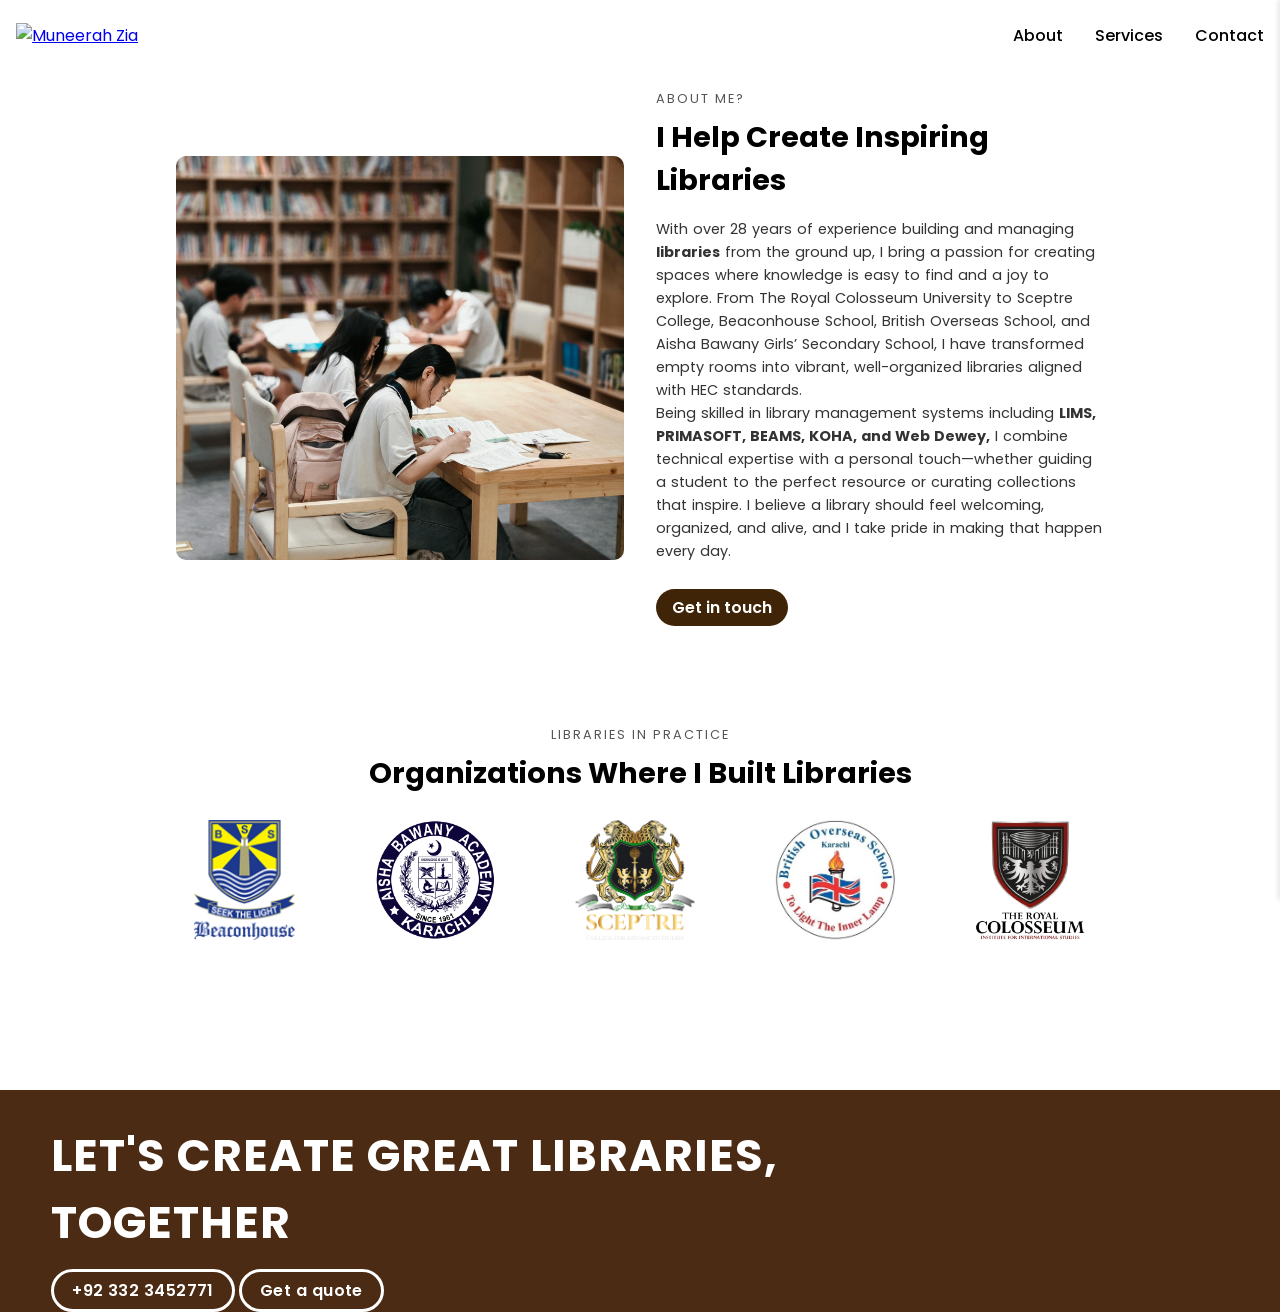
==== commit d17668a1: "Updating Royalty Free images" ====
--- a/about.html
+++ b/about.html
@@ -40,7 +40,7 @@
       <a href="about.html">About</a>
       <a href="index.html#services">Services</a>
       
-      <a href="contact.html">Contact</a>
+      <a href="quote.html">Contact</a>
     </div>
     <div class="hamburger" id="hamburger">
       <div></div>
@@ -54,7 +54,7 @@
     <a href="index.html"><span>Home</span></a>
     <a href="about.html"><span>About</span></a>
     <a href="index.html#services"><span>Services</span></a>
-    <a href="contact.html"><span>Contact</span></a>
+    <a href="quote.html"><span>Contact</span></a>
   </div>
 
   
@@ -62,7 +62,7 @@
   <!-- SERVICES KA CHAKKAR STARTS HERE -->
 <section class="services-section">
   <div class="services-image">
-    <img src="images/main_services_page.jpg" alt="Scepter College Library">
+    <img src="images/main_services_page_R2.jpg" alt="Scepter College Library">
   </div>
   <div class="services-content">
     <span class="section-label">About me?</span>
@@ -80,7 +80,7 @@
       resource or curating collections that inspire. I believe a library should feel welcoming, 
       organized, and alive, and I take pride in making that happen every day.
     </p>
-    <a href="contact.html">
+    <a href="quote.html">
       <button class="about-get-in-touch-button">Get in touch</button>
     </a>
   </div>
@@ -115,7 +115,7 @@
     <div class="footer-left">
       <h2>LET'S CREATE GREAT LIBRARIES, <br>TOGETHER</h2>
       <a href="tel:+923323452771" class="quote-btn">+92 332 3452771</a>
-      <a href="contact.html" class="quote-btn">Get a quote</a>
+      <a href="quote.html" class="quote-btn">Get a quote</a>
     </div>
   </div>
 
--- a/styles.css
+++ b/styles.css
@@ -147,6 +147,7 @@
 
     /* HERO SECTION */
     .hero {
+      
       margin-top: 0px;
       /* Because nav is fixed */
       height: 100vh;
@@ -175,6 +176,15 @@
       font-size: larger;
       font-weight: 600;
     }
+    .hero h1,
+    .hero p {
+      background-color: #402408b9; /* dark transparent overlay */
+      display: inline-block;                /* wrap background around text only */
+      padding: 0px 8px;                     /* little breathing room */
+      border-radius: 8px;                   /* optional: rounded corners */
+      text-shadow: none;                    /* remove glow if you don’t want it */
+    }
+
     
 .hero-quote-btn {
   margin-top: 1vw;
@@ -186,7 +196,8 @@
   text-decoration: none;
   background-color: #402408;
   font-size: clamp(1rem, 2vw, 1rem);
-  font-weight: 600;
+  font-weight: 500;
+  text-shadow: none;
 }
 
     /* HERO SECTION CSS ENDS HERE */
@@ -580,6 +591,12 @@
   margin-bottom: 0vw;
   display: inline-block;          /* Makes the border only as wide as the text */
 }
+.slider-note{
+  margin-right: 5vw;
+  margin-left: 5vw;
+  text-align: center;
+  font-weight: 600;
+}
 .rotating-slider-stage {
   width: 100%;
   height: 500px;
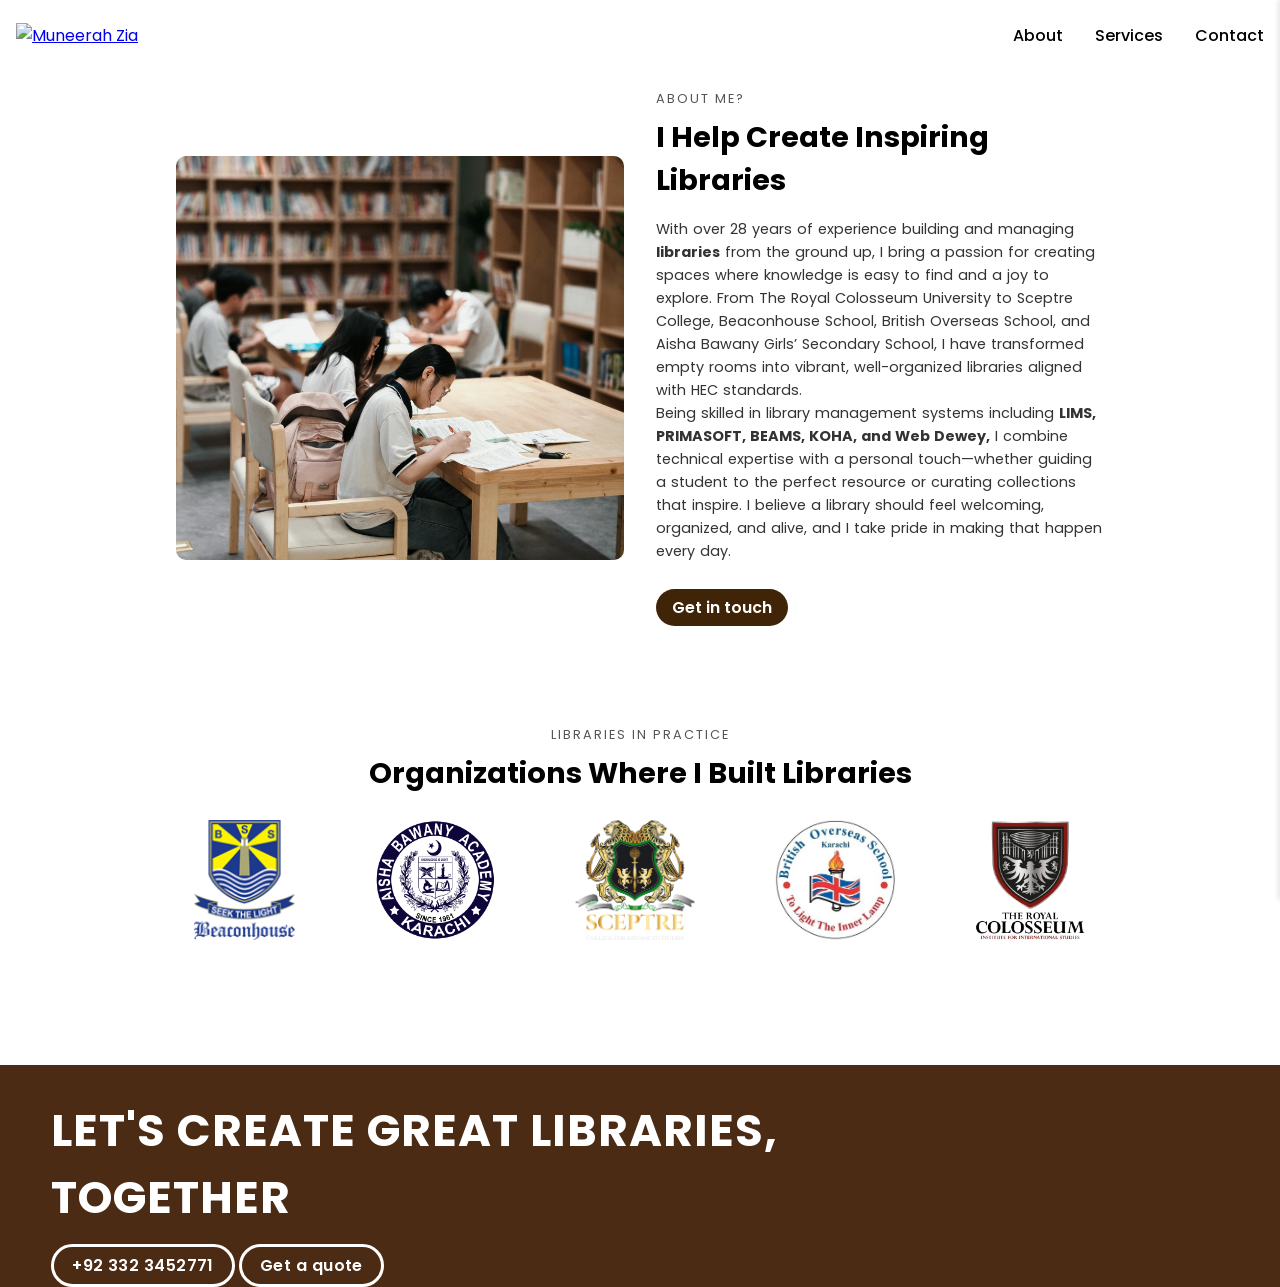
==== commit dced05f7: "added sections and fixed button size" ====
--- a/about.html
+++ b/about.html
@@ -87,7 +87,7 @@
 </section>
   <!-- SERVICES KA CHAKKAR ENDS HERE -->
    <br><br>
-     <section class="customers-section">
+    <section class="customers-section">
       <span class="section-label">LIBRARIES IN PRACTICE</span>
     <h2>Organizations Where I Built Libraries</h2> 
 
@@ -100,7 +100,7 @@
 
     </div>
   </section>
-<br><br><br><br>
+<br><br><br>
 <!-- CONTACT PAGE STARTS HERE  -->
 <footer class="custom-footer">
   <div class="footer-books">
--- a/styles.css
+++ b/styles.css
@@ -189,14 +189,14 @@
 .hero-quote-btn {
   margin-top: 1vw;
   display: inline-block;
-  padding: 6px 16px;
+  padding: 8px 22px;
   border: 0px solid white;
   border-radius: 50px;
   color: white;
   text-decoration: none;
   background-color: #402408;
-  font-size: clamp(1rem, 2vw, 1rem);
-  font-weight: 500;
+  font-size: clamp(1.2rem, 2.4vw, 1.2rem);
+  font-weight: 600;
   text-shadow: none;
 }
 
@@ -245,7 +245,8 @@
   letter-spacing: 1px;
 }
 .about-me-p{
-  padding-left: 55%
+  padding-left: 55%;
+  font-size: clamp(1rem, 5vw, 1.5rem);
 }
 .My-Work{
   margin-top: 2%;
@@ -564,6 +565,7 @@
       }
       .about-me-p{
         padding-left: 35%;
+
       }
 
       .contact-container{
@@ -595,7 +597,8 @@
   margin-right: 5vw;
   margin-left: 5vw;
   text-align: center;
-  font-weight: 600;
+  font-weight: 400;
+  font-size: small;
 }
 .rotating-slider-stage {
   width: 100%;
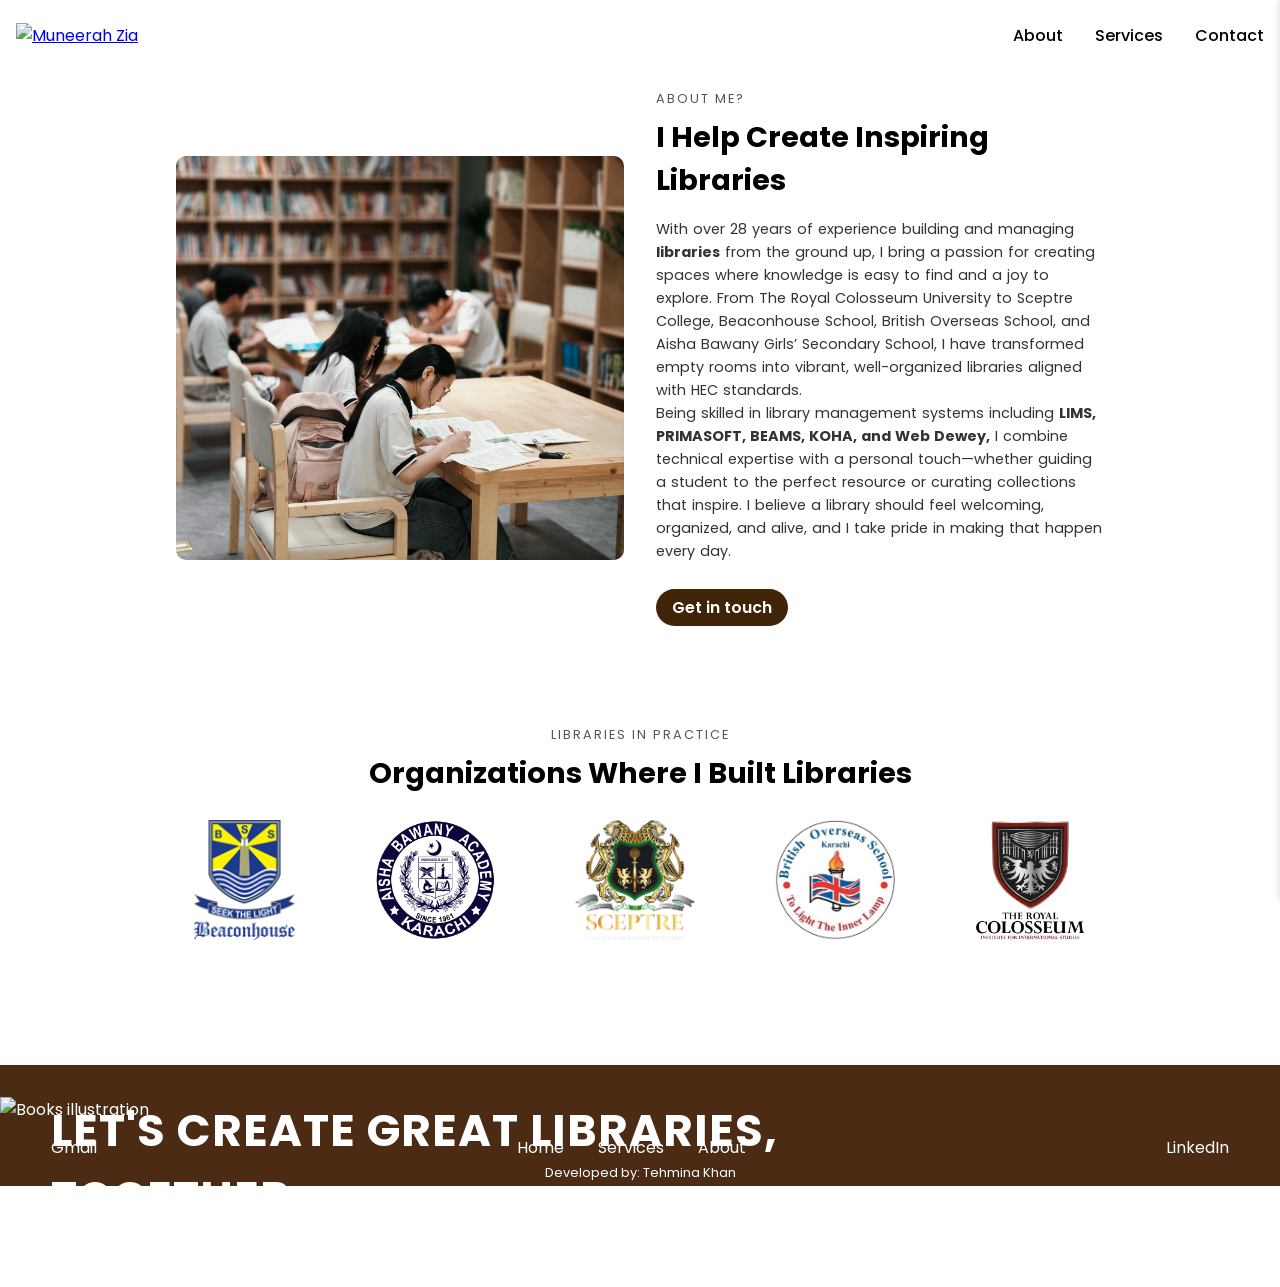
==== commit d78aec10: "required chnages made 7Feb" ====
--- a/about.html
+++ b/about.html
@@ -101,6 +101,7 @@
     </div>
   </section>
 <br><br><br>
+
 <!-- CONTACT PAGE STARTS HERE  -->
 <footer class="custom-footer">
   <div class="footer-books">
@@ -114,9 +115,47 @@
 
     <div class="footer-left">
       <h2>LET'S CREATE GREAT LIBRARIES, <br>TOGETHER</h2>
-      <a href="tel:+923323452771" class="quote-btn">+92 332 3452771</a>
-      <a href="quote.html" class="quote-btn">Get a quote</a>
+      <!-- Phone button -->
+        <a href="tel:#" class="quote-btn js-call-trigger" data-type="phone" data-value="+923323452771">+92
+          332 3452771</a>
+
+        <!-- Email button -->
+        <a href="#" class="quote-btn js-call-trigger" data-type="email" data-value="muneerahzia77@gmail.com">Drop an
+          email</a>
+
+        <!-- Get a Quote button -->
+        <a href="quote.html" class="quote-btn">Get a quote</a>
     </div>
+    <!-- Pop up section HTML starts here -->
+  <div class="mirror-overlay" id="callOverlay">
+    <div class="call-popup">
+
+      <!-- Close -->
+      <button class="close-btn" id="closeOverlayBtn" aria-label="Close popup">
+        ✕
+      </button>
+
+      <div class="popup-title">Contact Me</div>
+
+      <div class="phone-number" id="displayNumber">
+        +92 332 3452771
+      </div>
+      <div class="button-container">
+        <div class="action-buttons">
+          <a href="tel:+92 332 3452771" class="action-btn call-btn">
+            Call
+          </a>
+
+          <button class="action-btn copy-btn" id="copyBtn">
+            Copy
+            <span class="copy-feedback" id="feedbackMsg">Copied!</span>
+          </button>
+        </div>
+      </div>
+    </div>
+  </div>
+
+  <!-- Pop up section HTML ends here -->
   </div>
 
   <div class="footer-bottom">
--- a/styles.css
+++ b/styles.css
@@ -1,240 +1,377 @@
 * {
-      margin: 0;
-      padding: 0;
-      box-sizing: border-box;
-      font-family: 'Poppins', sans-serif;
-    }
-
-    html, body {
-      overflow: auto;
-      scrollbar-width: none;         /* Firefox */
-      -ms-overflow-style: none;      /* IE and Edge */
-      scroll-behavior: smooth;
-
-    }
-
-    html::-webkit-scrollbar, 
-    body::-webkit-scrollbar {
-      display: none;                 /* Chrome, Safari, Opera */
-    }
-
-    nav {
-        position: absolute;
-        top: 0;
-        left: 0;
-        width: 100%;
-        height: 70px;
-        background: rgba(255, 255, 255, 0.388); /* transparent white */
-        backdrop-filter: blur(8px); /* glass blur effect */
-        -webkit-backdrop-filter: blur(20px); /* Safari support */
-        display: flex;
-        justify-content: space-between;
-        align-items: center;
-        padding: 1rem 1rem;
-        z-index: 1000;
-        color: rgb(0, 0, 0);
-    }
-
-    .logo {
-      display: flex;
-      align-items: center;
-      height: 100%;
-      /* Let it match navbar height */
-    }
-
-    .logo img {
-      height: 50px;
-      /* You can adjust this size */
-      width: auto;
-      object-fit: contain;
-    }
-
-
-    .nav-links {
-      display: flex;
-      gap: 2rem;
-    }
-
-    .nav-links a {
-      text-decoration: none;
-      color: #000000;
-      font-size: 1rem;
-      transition: color 0.3s;
-      text-shadow: 0 0 10px rgb(255, 255, 255); /*glow effect to text */
-      font-weight: 500;
-    }
-
-    .nav-links a:hover {
-      color: #555;
-    }
-
-    .hamburger {
-      display: none;
-      flex-direction: column;
-      cursor: pointer;
-      gap: 4px;
-      margin-right: 1rem;
-    }
-
-    .hamburger div {
-      width: 25px;
-      height: 3px;
-      background-color: #333;
-      border-radius: 2px;
-    }
-
-    /* Sidebar Menu */
-    .side-menu {
-      position: fixed;
-      top: 0;
-      right: -250px;
-      width: 250px;
-      height: 100%;
-      background-color: white;
-      /* background-color: #fff1bf; */
-      box-shadow: -2px 0 5px rgba(0, 0, 0, 0.1);
-      padding: 2rem;
-      display: flex;
-      flex-direction: column;
-      gap: 0.8rem;
-      transition: right 0.3s ease;
-
-      z-index: 1001;
-      /* 👈 Add this line to ensure it appears above the navbar */
-    }
-
-    .side-menu a {
-      position: relative;
-      display: inline-block;
-      font-size: 1.2rem;
-      text-decoration: none;
-      color: #333;
-      margin: 0.5rem 0;
-      transition: color 0.3s ease;
-    }
-
-    .side-menu a::after {
-      content: "";
-      position: absolute;
-      left: 0;
-      bottom: 0;
-      width: 0;
-      height: 2px;
-      background-color: #555;
-      transition: width 0.3s ease;
-    }
-
-    .side-menu a:hover {
-      color: #666;
-    }
-
-    .side-menu a:hover::after {
-      width: 100%;
-    }
-
-
-    .side-menu.active {
-      right: 0;
-    }
-
-    .close-btn {
-      align-self: flex-end;
-      font-size: 2rem;
-      cursor: pointer;
-      color: #333;
-      margin-bottom: 1rem;
-    }
-
-    /* HERO SECTION */
-    .hero {
-      
-      margin-top: 0px;
-      /* Because nav is fixed */
-      height: 100vh;
-      display: flex;
-      flex-direction: column;
-      justify-content: center;
-      align-items: center;
-      text-align: center;
-      color: #ffffff;
-      
-      background-color: #ffffff; /* fallback color */
-      background-image: url('images/WebNewBackgroundForLargeScreens.jpg');
-      /* background-image: url('images/LibraryWeb Web Design Final for web without main text.jpg'); */
-      background-size: cover;
-      background-position: center;
-      background-repeat: no-repeat;
-      text-shadow: 0 0 2px rgb(0, 0, 0); /*glow effect to text */
-      text-shadow: 0 0 3px rgb(0, 0, 0); /*glow effect to text */
-      text-shadow: 0 0 10px rgb(0, 0, 0); /*glow effect to text */
-      
-    } 
-    .Sys{
-      max-width: 60%;
-      margin: 0 auto;
-      padding: 0 20px;
-      font-size: larger;
-      font-weight: 600;
-    }
-    .hero h1,
-    .hero p {
-      background-color: #402408b9; /* dark transparent overlay */
-      display: inline-block;                /* wrap background around text only */
-      padding: 0px 8px;                     /* little breathing room */
-      border-radius: 8px;                   /* optional: rounded corners */
-      text-shadow: none;                    /* remove glow if you don’t want it */
-    }
-
-    
+  margin: 0;
+  padding: 0;
+  box-sizing: border-box;
+  font-family: 'Poppins', sans-serif;
+}
+
+html,
+body {
+  overflow: auto;
+  scrollbar-width: none;
+  /* Firefox */
+  -ms-overflow-style: none;
+  /* IE and Edge */
+  scroll-behavior: smooth;
+
+}
+
+html::-webkit-scrollbar,
+body::-webkit-scrollbar {
+  display: none;
+  /* Chrome, Safari, Opera */
+}
+
+nav {
+  position: absolute;
+  top: 0;
+  left: 0;
+  width: 100%;
+  height: 70px;
+  background: rgba(255, 255, 255, 0.388);
+  /* transparent white */
+  backdrop-filter: blur(8px);
+  /* glass blur effect */
+  -webkit-backdrop-filter: blur(20px);
+  /* Safari support */
+  display: flex;
+  justify-content: space-between;
+  align-items: center;
+  padding: 1rem 1rem;
+  z-index: 1000;
+  color: rgb(0, 0, 0);
+}
+
+.logo {
+  display: flex;
+  align-items: center;
+  height: 100%;
+  /* Let it match navbar height */
+}
+
+.logo img {
+  height: 50px;
+  /* You can adjust this size */
+  width: auto;
+  object-fit: contain;
+}
+
+
+.nav-links {
+  display: flex;
+  gap: 2rem;
+}
+
+.nav-links a {
+  text-decoration: none;
+  color: #000000;
+  font-size: 1rem;
+  transition: color 0.3s;
+  text-shadow: 0 0 10px rgb(255, 255, 255);
+  /*glow effect to text */
+  font-weight: 500;
+}
+
+.nav-links a:hover {
+  color: #555;
+}
+
+.hamburger {
+  display: none;
+  flex-direction: column;
+  cursor: pointer;
+  gap: 4px;
+  margin-right: 1rem;
+}
+
+.hamburger div {
+  width: 25px;
+  height: 3px;
+  background-color: #333;
+  border-radius: 2px;
+}
+
+/* Sidebar Menu */
+.side-menu {
+  position: fixed;
+  top: 0;
+  right: -250px;
+  width: 250px;
+  height: 100%;
+  background-color: white;
+  /* background-color: #fff1bf; */
+  box-shadow: -2px 0 5px rgba(0, 0, 0, 0.1);
+  padding: 2rem;
+  display: flex;
+  flex-direction: column;
+  gap: 0.8rem;
+  transition: right 0.3s ease;
+
+  z-index: 1001;
+  /* 👈 Add this line to ensure it appears above the navbar */
+}
+
+.side-menu a {
+  position: relative;
+  display: inline-block;
+  font-size: 1.2rem;
+  text-decoration: none;
+  color: #333;
+  margin: 0.5rem 0;
+  transition: color 0.3s ease;
+}
+
+.side-menu a::after {
+  content: "";
+  position: absolute;
+  left: 0;
+  bottom: 0;
+  width: 0;
+  height: 2px;
+  background-color: #555;
+  transition: width 0.3s ease;
+}
+
+.side-menu a:hover {
+  color: #666;
+}
+
+.side-menu a:hover::after {
+  width: 100%;
+}
+
+
+.side-menu.active {
+  right: 0;
+}
+
+.close-btn {
+  align-self: flex-end;
+  font-size: 2rem;
+  cursor: pointer;
+  color: #333;
+  margin-bottom: 1rem;
+}
+
+/* HERO SECTION */
+.hero {
+
+  margin-top: 0px;
+  /* Because nav is fixed */
+  height: 100vh;
+  display: flex;
+  flex-direction: column;
+  justify-content: center;
+  align-items: center;
+  text-align: center;
+  color: #ffffff;
+
+  background-color: #ffffff;
+  /* fallback color */
+  background-image: url('images/WebNewBackgroundForLargeScreens.jpg');
+  /* background-image: url('images/LibraryWeb Web Design Final for web without main text.jpg'); */
+  background-size: cover;
+  background-position: center;
+  background-repeat: no-repeat;
+  text-shadow: 0 0 2px rgb(0, 0, 0);
+  /*glow effect to text */
+  text-shadow: 0 0 3px rgb(0, 0, 0);
+  /*glow effect to text */
+  text-shadow: 0 0 10px rgb(0, 0, 0);
+  /*glow effect to text */
+
+}
+
+.Sys {
+  max-width: 60%;
+  margin: 0 auto;
+  padding: 0 20px;
+  font-size: larger;
+  font-weight: 600;
+}
+
+.hero h1,
+.hero p {
+  background-color: #402408b9;
+  /* dark transparent overlay */
+  display: inline-block;
+  /* wrap background around text only */
+  padding: 0px 8px;
+  /* little breathing room */
+  border-radius: 8px;
+  /* optional: rounded corners */
+  text-shadow: none;
+  /* remove glow if you don’t want it */
+}
+
+
 .hero-quote-btn {
   margin-top: 1vw;
   display: inline-block;
-  padding: 8px 22px;
+  padding: 7px 21px;
   border: 0px solid white;
   border-radius: 50px;
   color: white;
   text-decoration: none;
   background-color: #402408;
-  font-size: clamp(1.2rem, 2.4vw, 1.2rem);
+  font-size: clamp(1.3rem, 2.6vw, 1.3rem);
   font-weight: 600;
   text-shadow: none;
 }
 
-    /* HERO SECTION CSS ENDS HERE */
-
-
- /* COLUMN LAYOUT STARTS HERE */
-    .about-container {
-      display: flex;
-      flex-direction: column;
-      /* height: 100vh;  This sets height 100vH means full screen size height*/
-    }
-
-    /* Each section takes 50% */
-    .box {
-      flex: 1;
-      padding: 20px;
-      box-sizing: border-box;
-    }
-
-    .left {
-      /* background-color: #f4a261; */
-      width: 50%;
-      
-      word-wrap: break-word;
-    }
-
-    .right {
-      /* background-color: #2a9d8f;
+/* Experimental popup starts here */
+/* ===== Overlay ===== */
+.mirror-overlay {
+  position: fixed;
+  inset: 0;
+  background: rgba(255, 255, 255, 0.1);
+  backdrop-filter: blur(15px);
+  display: flex;
+  align-items: center;
+  justify-content: center;
+  z-index: 9999;
+  opacity: 0;
+  visibility: hidden;
+  transition: 0.3s ease;
+}
+
+.mirror-overlay.active {
+  opacity: 1;
+  visibility: visible;
+}
+
+/* ===== Popup ===== */
+/* ===== Call Popup ONLY ===== */
+.call-popup {
+  background: white;/*linear-gradient(135deg, #402408, #6b4c2e); */
+  border-radius: 22px;
+  padding: 35px 20px 15px;
+  width: 400px;
+  max-width: 90%;
+  text-align: center;
+  color: white;
+  position: relative;
+}
+
+
+/* ===== Close button ===== */
+.close-btn {
+  position: absolute;
+  top: 14px;
+  right: 16px;
+  width: 26px;
+  height: 26px;
+  border-radius: 50%;
+  background: rgba(255, 255, 255, 0.15);
+  border: none;
+  color: rgb(0, 0, 0);
+  font-size: 1.2rem;
+  cursor: pointer;
+}
+
+
+.popup-title {
+  font-size: 0.85rem;
+  letter-spacing: 2px;
+  text-transform: uppercase;
+  margin-bottom: 15px;
+  color: #000;
+}
+
+.phone-number {
+  font-size: 2rem;
+  font-weight: 700;
+  margin-bottom: 30px;
+  color: #000;
+}
+
+/* ===== Buttons ===== */
+.call-popup .button-container {
+  display: flex;
+  gap: 20px; /* space between buttons */
+  justify-content: center; /* center horizontally */
+  margin-bottom: 20px; /* optional spacing below buttons */
+}
+
+.call-popup .action-btn {
+  display: inline-flex; /* allows flex alignment inside the button */
+  width: 40px;
+  height: 40px;
+  border-radius: 80px;
+  background-color:#402408;
+  color: #fff;
+  font-size: 1.1rem;
+  font-weight: 600;
+  border: none;
+  cursor: pointer;
+  display: flex;
+  align-items: center;
+  justify-content: center;
+  text-decoration: none;
+  transition: transform 0.2s ease, background 0.2s ease;
+  padding: 5px 60px;
+  margin-bottom: 8px;
+}
+
+.call-popup .action-btn:hover {
+  background-color: #341d06;
+  transform: scale(1.08);
+}
+
+/* ===== Copy feedback ===== */
+.copy-feedback {
+  position: absolute;
+  bottom: -22px;
+  font-size: 0.7rem;
+  background: rgba(0, 0, 0, 0.7);
+  padding: 3px 7px;
+  border-radius: 4px;
+  opacity: 0;
+  pointer-events: none;
+  transition: opacity 0.25s ease;
+}
+
+.copy-feedback.show {
+  opacity: 1;
+}
+
+/* Experimental popup ends here */
+/* HERO SECTION CSS ENDS HERE */
+
+
+/* COLUMN LAYOUT STARTS HERE */
+.about-container {
+  display: flex;
+  flex-direction: column;
+  /* height: 100vh;  This sets height 100vH means full screen size height*/
+}
+
+/* Each section takes 50% */
+.box {
+  flex: 1;
+  padding: 20px;
+  box-sizing: border-box;
+}
+
+.left {
+  /* background-color: #f4a261; */
+  width: 50%;
+
+  word-wrap: break-word;
+}
+
+.right {
+  /* background-color: #2a9d8f;
       color: white; */
-      width: 50%;
-      
-    }
+  width: 50%;
+
+}
+
 /* COLUMN LAYOUT ENDS HERE */
 
 
 /* About me section's CSS starts here */
-.about-me-h2{
+.about-me-h2 {
   margin-top: 8%;
   margin-right: 8vw;
   margin-left: 8vw;
@@ -244,11 +381,13 @@
   font-weight: 700;
   letter-spacing: 1px;
 }
-.about-me-p{
+
+.about-me-p {
   padding-left: 55%;
   font-size: clamp(1rem, 5vw, 1.5rem);
 }
-.My-Work{
+
+.My-Work {
   margin-top: 2%;
   margin-right: 8vw;
   margin-left: 8vw;
@@ -258,22 +397,26 @@
   letter-spacing: 1px;
   text-align: left;
 }
-.ri-bard-line{
+
+.ri-bard-line {
   font-size: 60%;
 }
+
 /* About me section's CSS ends here */
 
 /* Octagonal Button starts Here */
- /* Centering everything */
+/* Centering everything */
 /* Centering container */
 .oc {
   display: flex;
-  justify-content: flex-end; /* Push to the right */
+  justify-content: flex-end;
+  /* Push to the right */
   align-items: center;
   padding: 2rem;
   margin-right: 1vw;
 }
-.oc{
+
+.oc {
   padding: 12px 24px;
   font-size: 1rem;
   color: white;
@@ -284,9 +427,12 @@
 }
 
 @keyframes bounce {
-  0%, 100% {
+
+  0%,
+  100% {
     transform: translateY(0);
   }
+
   50% {
     transform: translateY(-8px);
   }
@@ -306,12 +452,11 @@
   width: 100%;
   height: 100%;
   background-color: #fff1be;
-  clip-path: polygon(
-    30% 0%, 70% 0%, 100% 30%, 100% 70%,
-    70% 100%, 30% 100%, 0% 70%, 0% 30%
-  );
+  clip-path: polygon(30% 0%, 70% 0%, 100% 30%, 100% 70%,
+      70% 100%, 30% 100%, 0% 70%, 0% 30%);
   animation: rotateOctagon 18s linear infinite;
 }
+
 /* Make the entire octagon clickable */
 .octagon-link {
   position: absolute;
@@ -322,6 +467,7 @@
   height: 100%;
   text-decoration: none;
 }
+
 /* Centered text */
 .octagon-text {
   position: absolute;
@@ -339,31 +485,40 @@
 
 /* Rotation animation */
 @keyframes rotateOctagon {
-  0% { transform: rotate(0deg); }
-  100% { transform: rotate(360deg); }
+  0% {
+    transform: rotate(0deg);
+  }
+
+  100% {
+    transform: rotate(360deg);
+  }
 }
 
 /* Octagonal button ends here */
 
 /* CONTACT SECTION CSS STARTS HERE  */
-.contact-container-bg{
+.contact-container-bg {
   background-color: #4d2b0a;
   padding-top: 4%;
   padding-bottom: 1%;
 }
-.contact-container{
+
+.contact-container {
   margin: 4%;
 }
-.contact-h2{
+
+.contact-h2 {
   margin-top: 6%;
   font-size: clamp(2rem, 10vw, 3rem);
   line-height: 1;
   letter-spacing: 1px;
   color: white;
 }
-.ri-book-shelf-line{
+
+.ri-book-shelf-line {
   font-weight: 100;
 }
+
 /* .contact-button{
   background-color: transparent;
   border-style: double;
@@ -374,6 +529,7 @@
 /* Font + Icons */
 @import url('https://cdn.jsdelivr.net/npm/remixicon@3.5.0/fonts/remixicon.css');
 @import url('https://fonts.googleapis.com/css2?family=Poppins:wght@400;600&display=swap');
+
 .contact-buttons {
   display: flex;
   flex-wrap: wrap;
@@ -403,33 +559,44 @@
 }
 
 .gmail-btn {
-  background-color:transparent;
+  background-color: transparent;
   border-color: #402408;
 }
+
 .contact-hr {
-  width: 80%;               /* Set the length */
-  height: 2px;              /* Set the thickness */
-  background-color: #381f06; /* Your desired color */
-  border: none;             /* Remove default border */
-  margin: 2px auto;        /* Center it and add spacing */
+  width: 80%;
+  /* Set the length */
+  height: 2px;
+  /* Set the thickness */
+  background-color: #381f06;
+  /* Your desired color */
+  border: none;
+  /* Remove default border */
+  margin: 2px auto;
+  /* Center it and add spacing */
 }
 
 .contact-container-p {
   padding-top: 1vw;
   text-align: center;
-  color: white; /* Optional: set a visible text color */
+  color: white;
+  /* Optional: set a visible text color */
   font-size: clamp(0.6rem, 3vw, 0.8rem);
 }
+
 .contact-container-p2 {
   text-align: center;
-  color: white; /* Optional: set a visible text color */
+  color: white;
+  /* Optional: set a visible text color */
   font-size: clamp(0.5rem, 2.5vw, 0.7rem);
 }
 
 .quote-button-wrapper {
   display: flex;
-  justify-content: flex-end; /* Pushes button to the right */
-  margin-top: 20px; /* optional spacing */
+  justify-content: flex-end;
+  /* Pushes button to the right */
+  margin-top: 20px;
+  /* optional spacing */
 }
 
 #contact-button-quote-footer {
@@ -452,49 +619,50 @@
     width: 100%;
     margin: 0 auto;
   }
-  
+
 }
 
 /* CONTACT SECTION CSS ENDS HERE  */
 
 
-    @media (max-width: 900px) {
-      .nav-links {
-        display: none;
-      }
-
-      .hamburger {
-        display: flex;
-      }
-
-      /* Responsive: Stack on small screens */
-      .about-container {
-        flex-direction: column;
-      }
-
-      .container {
-        flex-direction: column;
-      }
-
-      .box {
-        width: 100%;
-        height: auto;
-      } 
-
-    } 
+@media (max-width: 900px) {
+  .nav-links {
+    display: none;
+  }
+
+  .hamburger {
+    display: flex;
+  }
+
+  /* Responsive: Stack on small screens */
+  .about-container {
+    flex-direction: column;
+  }
+
+  .container {
+    flex-direction: column;
+  }
+
+  .box {
+    width: 100%;
+    height: auto;
+  }
+
+}
 
 /* SERVICES SECTION STARTS HERE */
-.services{
+.services {
   background-color: #fff5d3;
   padding: 5vw;
-  
-  
-}
+
+
+}
+
 .services h1 {
   font-size: 2.5rem;
   font-weight: 600;
   margin-bottom: 2rem;
-  
+
 }
 
 .service-cards {
@@ -504,7 +672,8 @@
   flex-wrap: wrap;
 }
 
-.card { /*The line in the card and inside*/
+.card {
+  /*The line in the card and inside*/
   flex: 1 1 300px;
   padding: 1.5rem 0rem;
   border-top: 1px solid #f7d370;
@@ -532,7 +701,7 @@
 .card p {
   font-size: 0.9rem;
   line-height: 1.6;
-  color: #333;
+  color: #ff0000;
   word-spacing: 1px;
 }
 
@@ -540,73 +709,84 @@
 /* SERVICES SECTION ENDS HERE */
 
 /* IMAGE SLIDER CSS STARTS HERE */
-    @media (max-width: 500px) {
-      .logo img {
-        height: 40px;
-        /* You can adjust this size */
-      }
-
-      
-
-    }
-
-
-    @media (min-width: 501px) {
-      .about-container{
-        width: 80%;
-        margin: 0 auto; /* ✅ This centers the container horizontally */
-        
-      }
-      .octagon-wrapper{
-        margin-right: 4vw;
-      }
-      .about-me-h2{
-        width: 50%;
-      }
-      .about-me-p{
-        padding-left: 35%;
-
-      }
-
-      .contact-container{
-        width: 80%;
-        margin: 0 auto; /* ✅ This centers the container horizontally */
-        
-      }
-      .octagon-wrapper{
-        margin-right: 4vw;
-      }
-      .contact-h2{
-        width: 50%;
-      }
-      
-    }
+@media (max-width: 500px) {
+  .logo img {
+    height: 40px;
+    /* You can adjust this size */
+  }
+
+
+
+}
+
+
+@media (min-width: 501px) {
+  .about-container {
+    width: 80%;
+    margin: 0 auto;
+    /* ✅ This centers the container horizontally */
+
+  }
+
+  .octagon-wrapper {
+    margin-right: 4vw;
+  }
+
+  .about-me-h2 {
+    width: 50%;
+  }
+
+  .about-me-p {
+    padding-left: 35%;
+
+  }
+
+  .contact-container {
+    width: 80%;
+    margin: 0 auto;
+    /* ✅ This centers the container horizontally */
+
+  }
+
+  .octagon-wrapper {
+    margin-right: 4vw;
+  }
+
+  .contact-h2 {
+    width: 50%;
+  }
+
+}
 
 
 
 /* ========== 3D Rotating Image Slider ========== */
 
-#slider-h1{
+#slider-h1 {
   font-size: 2.5rem;
   font-weight: 600;
   margin: 5vw;
   margin-bottom: 0vw;
-  display: inline-block;          /* Makes the border only as wide as the text */
-}
-.slider-note{
+  display: inline-block;
+  /* Makes the border only as wide as the text */
+}
+
+.slider-note {
   margin-right: 5vw;
   margin-left: 5vw;
   text-align: center;
-  font-weight: 400;
-  font-size: small;
-}
+  font-size: 1.1rem;
+  color: #333;
+  word-spacing: 1px;
+}
+
 .rotating-slider-stage {
   width: 100%;
   height: 500px;
   display: flex;
   justify-content: center;
   align-items: center;
- /* background: rgba(0, 0, 0, 0.1);  optional: you can change or remove */
+  /* background: rgba(0, 0, 0, 0.1);  optional: you can change or remove */
   overflow: hidden;
 }
 
@@ -645,7 +825,8 @@
     width: 250px;
     height: 330px;
   }
-  .Sys{
+
+  .Sys {
     max-width: 90%;
   }
 }
@@ -685,14 +866,16 @@
   cursor: pointer;
   z-index: 10000;
 }
+
 .prev-zoom-btn,
 .next-zoom-btn {
   position: absolute;
   top: 50%;
   transform: translateY(-50%);
-  font-size: clamp(1.5rem, 3vw, 2rem);;
-  color: white;
-  background: rgba(0,0,0,0.1);
+  font-size: clamp(1.5rem, 3vw, 2rem);
+  ;
+  color: white;
+  background: rgba(0, 0, 0, 0.1);
   border: none;
   cursor: pointer;
   padding: 10px 20px;
@@ -700,19 +883,24 @@
   z-index: 10000;
 }
 
-.prev-zoom-btn { left: 40px; }
-.next-zoom-btn { right: 40px; }
+.prev-zoom-btn {
+  left: 40px;
+}
+
+.next-zoom-btn {
+  right: 40px;
+}
 
 .prev-zoom-btn:hover,
 .next-zoom-btn:hover {
-  background: rgba(255,255,255,0.2);
+  background: rgba(255, 255, 255, 0.2);
 }
 
 
 /* EMAIL KA CHAKKAR STARTS HERE */
 /* Contact Form Styles */
 
-.quote-top-down{
+.quote-top-down {
   margin-top: 80px;
 }
 
@@ -737,12 +925,17 @@
   line-height: 1.2;
 }
 
-.quote-hr{
-  width: 75%;               /* Set the length */
-  height: 2px;              /* Set the thickness */
-  background-color: #2e2e2e; /* Your desired color */
-  border: none;             /* Remove default border */
-  margin: 2px auto;        /* Center it and add spacing */
+.quote-hr {
+  width: 75%;
+  /* Set the length */
+  height: 2px;
+  /* Set the thickness */
+  background-color: #2e2e2e;
+  /* Your desired color */
+  border: none;
+  /* Remove default border */
+  margin: 2px auto;
+  /* Center it and add spacing */
   margin-bottom: 7%;
 }
 
@@ -773,7 +966,8 @@
   color: white;
   padding: 10px 22px;
   border-radius: 50px;
-  font-size: clamp(0.8rem, 1vw, 1.5rem);;
+  font-size: clamp(0.8rem, 1vw, 1.5rem);
+  ;
   font-weight: 500;
 }
 
@@ -787,10 +981,11 @@
   display: none;
   position: fixed;
   z-index: 999;
-  top: 0; left: 0;
+  top: 0;
+  left: 0;
   width: 100%;
   height: 100%;
-  background-color: rgba(0,0,0,0.5);
+  background-color: rgba(0, 0, 0, 0.5);
 }
 
 .popup-content {
@@ -843,18 +1038,20 @@
 
 @media (min-width: 900px) {
   .contact-form-wrapper {
-  padding: 1vw 4vw 4vw 4vw;
-  
-}
-.quote-heading {
-  font-size: clamp(1.5rem, 3vw, 3rem);
-  line-height: 1.1;
-}
+    padding: 1vw 4vw 4vw 4vw;
+
+  }
+
+  .quote-heading {
+    font-size: clamp(1.5rem, 3vw, 3rem);
+    line-height: 1.1;
+  }
 }
 
 /* Footer starts here  */
 .custom-footer {
-  background-color: #4b2b14; /* Brown background */
+  background-color: #4b2b14;
+  /* Brown background */
   color: white;
   padding-top: 1vw;
   text-align: left;
@@ -862,9 +1059,12 @@
 }
 
 .footer-left {
-  position: absolute; /* now sits on top of the image */
-  top: 0px; /* adjust for vertical placement */
-  left: 4vw; /* matches your original left margin */
+  position: absolute;
+  /* now sits on top of the image */
+  top: 0px;
+  /* adjust for vertical placement */
+  left: 4vw;
+  /* matches your original left margin */
   z-index: 2;
 }
 
@@ -885,6 +1085,7 @@
   font-size: clamp(.7rem, 2vw, 1rem);
   font-weight: 600;
   letter-spacing: 0.04cap;
+  background-color: #402408d0;
 }
 
 .quote-btn:hover {
@@ -894,14 +1095,18 @@
 
 .footer-books {
   margin-top: 20px;
-  position: relative; /* ensures absolute elements are positioned relative to this */
+  position: relative;
+  /* ensures absolute elements are positioned relative to this */
 }
 
 .footer-books img {
   display: block;
-  max-width: 100%;   /* Normal size on big screens */
-  width: 100%;        /* Shrinks proportionally */
-  height: auto;       /* Keep aspect ratio */
+  max-width: 100%;
+  /* Normal size on big screens */
+  width: 100%;
+  /* Shrinks proportionally */
+  height: auto;
+  /* Keep aspect ratio */
   object-fit: contain;
 }
 
@@ -931,7 +1136,7 @@
 
 .footer-center a {
   margin: 0 15px;
-  
+
 }
 
 /* .footer-center p {
@@ -945,7 +1150,7 @@
   text-align: center;
   font-size: clamp(8px, 1vw, 16px);
   padding-bottom: 0.3vw;
-  
+
 }
 
 .footer-dev-info a {
@@ -960,55 +1165,60 @@
 
 /* Medium screens (tablets, < 900px) */
 @media (max-width: 900px) {
-  .footer-books img  {
-    max-width: 900px;  /* shrink */
-  }
+  .footer-books img {
+    max-width: 900px;
+    /* shrink */
+  }
+
   .footer-left h2 {
-  font-size: clamp(0.8rem, 5vw, 2.6rem);
-  line-height: 1.2; /* tighter, you can adjust to 1.1 or 1.3 as needed */
+    font-size: clamp(0.8rem, 5vw, 2.6rem);
+    line-height: 1.2;
+    /* tighter, you can adjust to 1.1 or 1.3 as needed */
   }
 }
 
 /* Small screens (mobiles, < 500px) */
 @media (max-width: 500px) {
+
   .footer-center a[href="index.html#services"],
   .footer-center a[href="about.html"] {
     display: none;
   }
+
   .footer-bottom {
-  padding: 0px 0px;
-  }
+    padding: 0px 0px;
+  }
+
   .footer-left h2 {
-  font-size: clamp(1.2rem, 5vw, 2.6rem);
-  font-weight: 700;
-  letter-spacing: 0.04cap;
-  line-height: 1.4; /* tighter, you can adjust to 1.1 or 1.3 as needed */
-  }
+    font-size: clamp(1.2rem, 5vw, 2.6rem);
+    font-weight: 700;
+    letter-spacing: 0.04cap;
+    line-height: 1.4;
+    /* tighter, you can adjust to 1.1 or 1.3 as needed */
+  }
+
   .quote-btn {
 
-  padding: 0.6vw 3vw;
-  border: 2px solid white;
-  }
+    padding: 0.6vw 3vw;
+    border: 2px solid white;
+  }
+
   .hero-quote-btn {
+    margin: 10px 0vw;
     display: block;
-    width: 100%;          /* makes buttons stretch nicely */
-    margin: 10px 0;       /* adds spacing between buttons */
+    padding: 7px 21px;
+    border: 0px solid white;
+    border-radius: 50px;
+    color: white;
+    background-color: #402408;
+    font-size: 1.3rem;
+    font-weight: 600;
+    text-shadow: none;
+    width: 100%;
     text-decoration: none;
   }
-
-  
-  
-
-
-
-
-
-
-
-
-
-
-}
+}
+
 /* Footer Ends Here */
 
 /* SERVICES PAGE CSS STARTS HERE */
@@ -1018,11 +1228,13 @@
   justify-content: center;
   gap: 2rem;
   padding: 7% 15% 0% 15%;
-  flex-wrap: nowrap; /* ✅ stops early wrapping */
+  flex-wrap: nowrap;
+  /* ✅ stops early wrapping */
 }
 
 .services-image {
-  flex: 0 0 50%; /* ✅ fixed 50% width */
+  flex: 0 0 50%;
+  /* ✅ fixed 50% width */
 }
 
 .services-image img {
@@ -1034,7 +1246,8 @@
 }
 
 .services-content {
-  flex: 0 0 50%; /* ✅ fixed 50% width */
+  flex: 0 0 50%;
+  /* ✅ fixed 50% width */
   max-width: 600px;
 }
 
@@ -1059,7 +1272,7 @@
   word-spacing: 1px;
 }
 
-.about-get-in-touch-button{
+.about-get-in-touch-button {
   margin-top: 2vw;
   display: inline-block;
   padding: 6px 16px;
@@ -1079,14 +1292,18 @@
     flex-wrap: wrap;
     text-align: center;
   }
-  .services-image, .services-content {
+
+  .services-image,
+  .services-content {
     flex: 0 0 100%;
     max-width: 100%;
   }
+
   .services-section {
-  
-  padding: 85px 10% 0% 10%;
-  }
+
+    padding: 85px 10% 0% 10%;
+  }
+
   .section-title {
     font-size: 1.5rem;
     margin-bottom: 1rem;
@@ -1094,47 +1311,55 @@
 }
 
 .customers-section {
-      text-align: center;
-      padding: 50px 20px;
-    }
-
-    .customers-section h2 {
-      font-size: 1.8rem;
-      margin-bottom: 10px;
-    }
-
-    .customers-section p {
-      font-size: 1rem;
-      color: #555;
-      margin-bottom: 40px;
-    }
-
-    .customers-logos {
-      margin-top: 2%;
-      display: flex;
-      flex-wrap: wrap;
-      justify-content: center;
-      gap: 80px;
-      
-    }
-
-     .customers-logos img {
-      height: 120px;          /* Fixed height */
-      width: auto;           /* Keep aspect ratio */
-      object-fit: contain;   /* Prevent distortion */
-      transition: transform 0.3s ease;
-    }
-@media (max-width: 700px){
+  text-align: center;
+  padding: 50px 20px;
+}
+
+.customers-section h2 {
+  font-size: 1.8rem;
+  margin-bottom: 10px;
+}
+
+.customers-section p {
+  font-size: 1rem;
+  color: #555;
+  margin-bottom: 40px;
+}
+
+.customers-logos {
+  margin-top: 2%;
+  display: flex;
+  flex-wrap: wrap;
+  justify-content: center;
+  gap: 80px;
+
+}
+
+.customers-logos img {
+  height: 120px;
+  /* Fixed height */
+  width: auto;
+  /* Keep aspect ratio */
+  object-fit: contain;
+  /* Prevent distortion */
+  transition: transform 0.3s ease;
+}
+
+@media (max-width: 700px) {
   .customers-section h2 {
-      font-size: 1.5rem;
-      margin-bottom: 10px;
-    }
-}
+    font-size: 1.5rem;
+    margin-bottom: 10px;
+  }
+}
+
 @media (max-width: 485px) {
   .customers-logos {
     margin-top: 6%;
-    flex-direction: column;   /* Stack logos vertically */
-    align-items: center;      /* Center them */
-    gap: 30px;                /* Reduce space between */
-  }  
-}
+    flex-direction: column;
+    /* Stack logos vertically */
+    align-items: center;
+    /* Center them */
+    gap: 30px;
+    /* Reduce space between */
+  }
+}
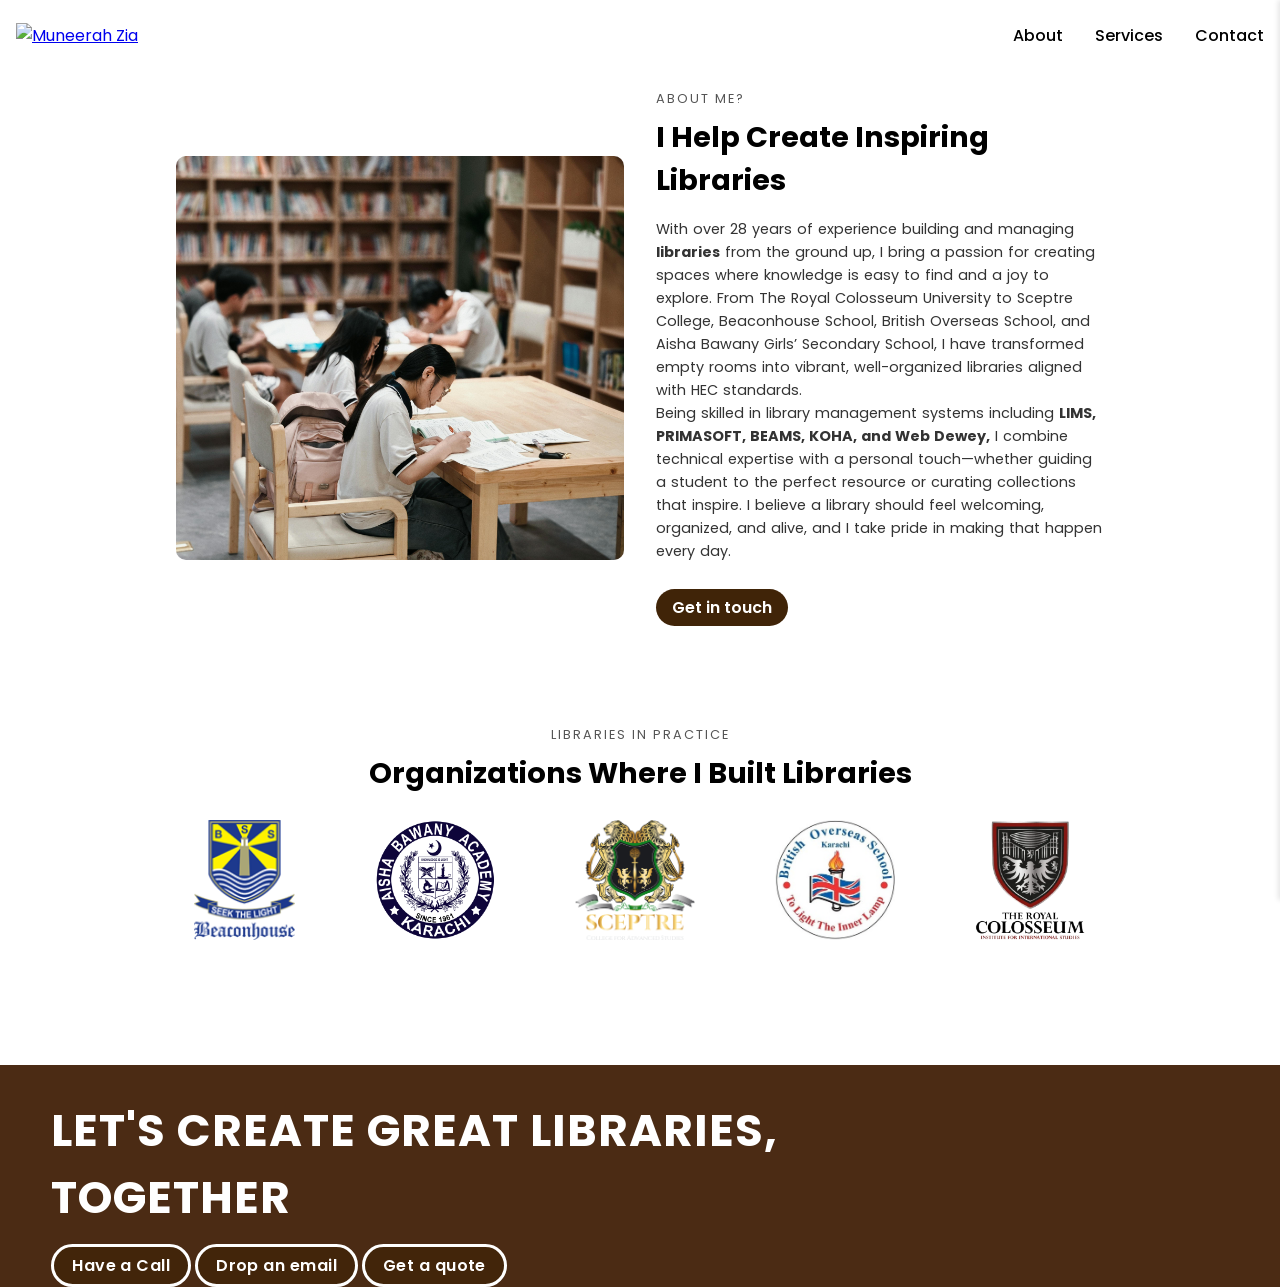
==== commit 465b710f: "button text change" ====
--- a/about.html
+++ b/about.html
@@ -116,8 +116,7 @@
     <div class="footer-left">
       <h2>LET'S CREATE GREAT LIBRARIES, <br>TOGETHER</h2>
       <!-- Phone button -->
-        <a href="tel:#" class="quote-btn js-call-trigger" data-type="phone" data-value="+923323452771">+92
-          332 3452771</a>
+        <a href="tel:#" class="quote-btn js-call-trigger" data-type="phone" data-value="+923323452771">Have a Call</a>
 
         <!-- Email button -->
         <a href="#" class="quote-btn js-call-trigger" data-type="email" data-value="muneerahzia77@gmail.com">Drop an
--- a/styles.css
+++ b/styles.css
@@ -701,7 +701,7 @@
 .card p {
   font-size: 0.9rem;
   line-height: 1.6;
-  color: #ff0000;
+  color: #393939;
   word-spacing: 1px;
 }
 
